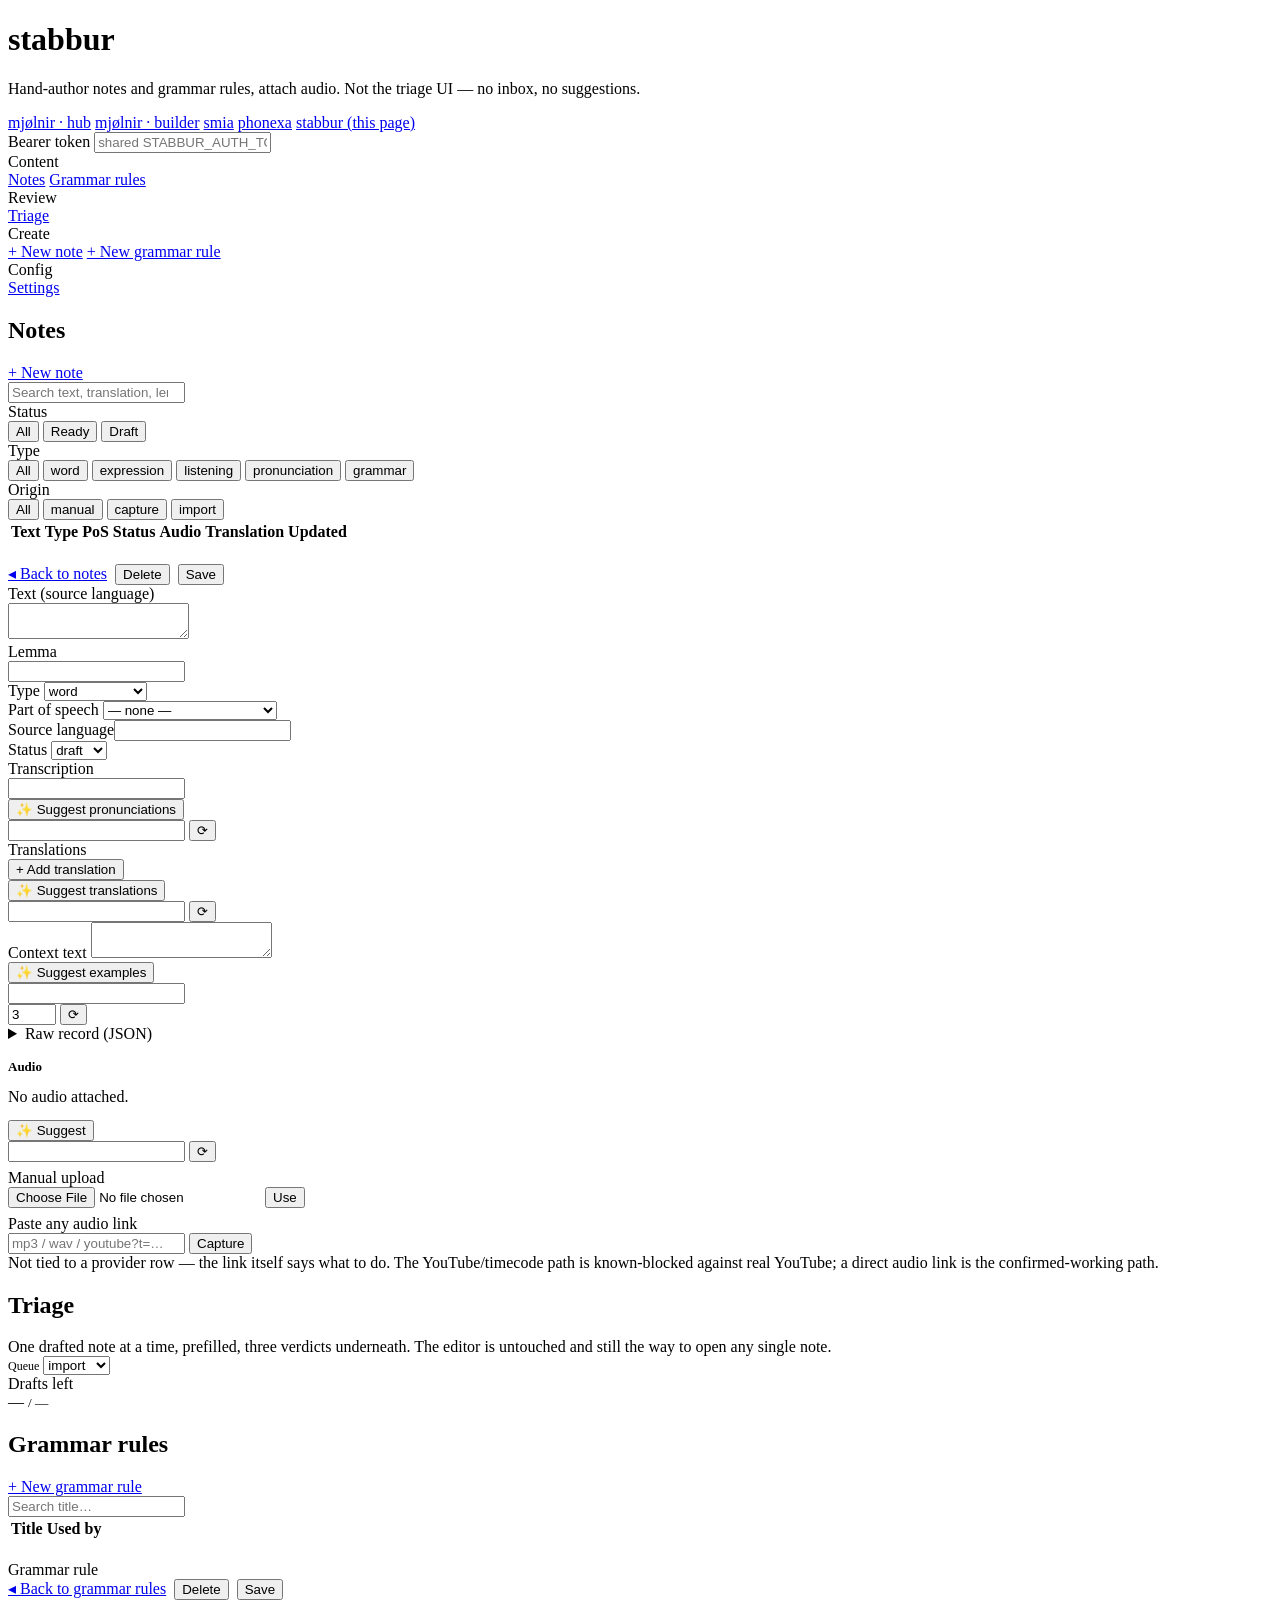
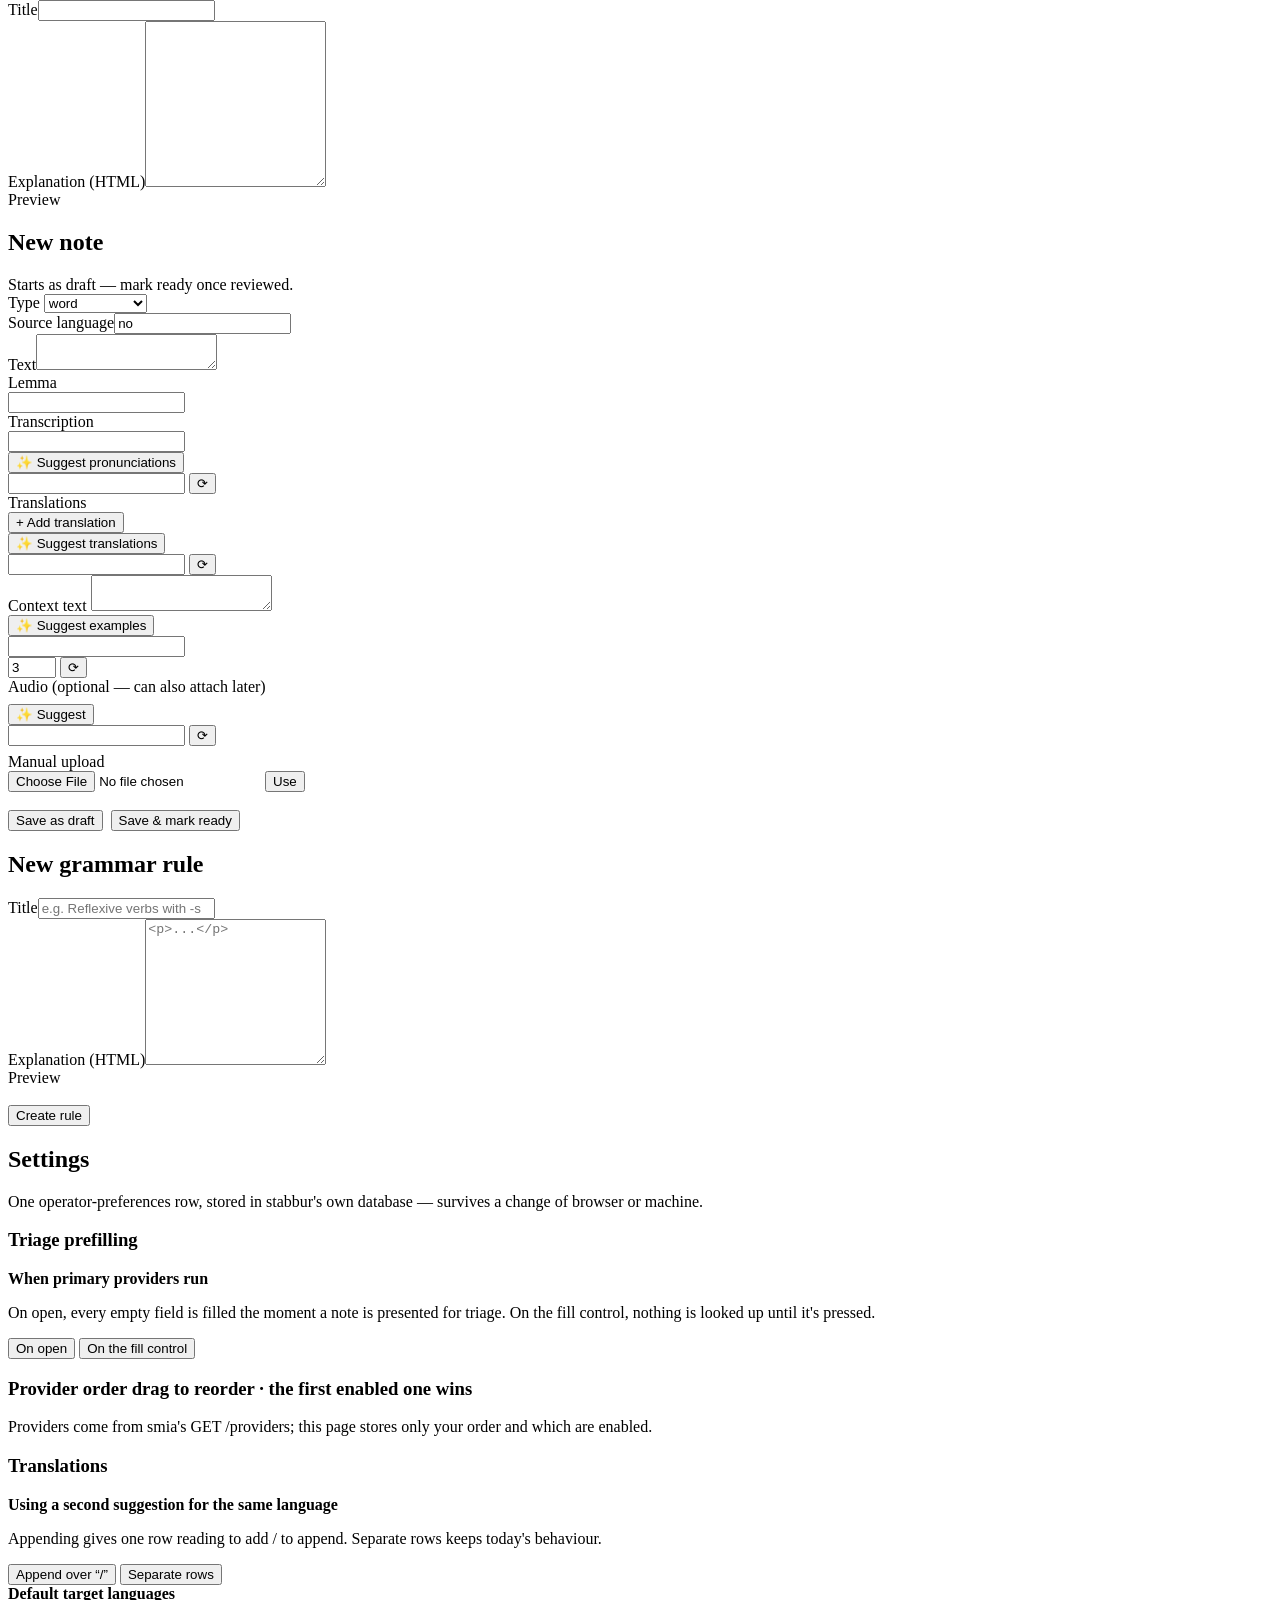
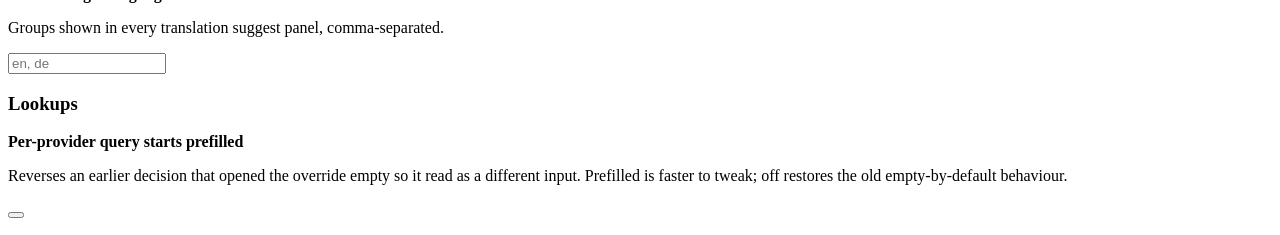
==== ui/index.html @ f7d96ce0 "Triage belt: prefill animations, undo, PoS-driven inflections, example query - Flash a brief highlig" ====
<!DOCTYPE html>
<html lang="en">
<head>
  <meta charset="UTF-8">
  <meta name="viewport" content="width=device-width, initial-scale=1">
  <title>stabbur — notes</title>
  <link rel="stylesheet" href="__STABBUR_PREFIX__/ui/ui.css">
</head>
<body>

<header>
  <h1>stabbur</h1>
  <p class="muted">Hand-author notes and grammar rules, attach audio. Not the triage UI — no inbox, no suggestions.</p>
  <nav>
    <!-- D46: shared header/nav, one domain by path. mjolnir/builder are
         real and live; smia/phonexa aren't proxied through this stack yet
         (02-services.md) — left as placeholders until they are. -->
    <a href="/mjolnir/ui">mjølnir · hub</a>
    <a href="/builder/ui">mjølnir · builder</a>
    <a href="/smia/">smia</a>
    <a href="/phonexa/">phonexa</a>
    <a href="__STABBUR_PREFIX__/ui">stabbur (this page)</a>
  </nav>
  <div class="tokenRow">
    <label for="tokenInput">Bearer token</label>
    <input id="tokenInput" type="password" placeholder="shared STABBUR_AUTH_TOKEN" autocomplete="off">
  </div>
</header>

<div class="shell">
  <div class="rail">
    <div class="rail-group-label">Content</div>
    <a href="#/notes" data-route="notes">Notes</a>
    <a href="#/grammar" data-route="grammar">Grammar rules</a>
    <div class="rail-group-label">Review</div>
    <a href="#/triage" data-route="triage">Triage <span class="badge" id="triageRailBadge" style="display:none"></span></a>
    <div class="rail-group-label">Create</div>
    <a href="#/new-note" data-route="new-note">+ New note</a>
    <a href="#/new-grammar" data-route="new-grammar">+ New grammar rule</a>
    <div class="rail-group-label">Config</div>
    <a href="#/settings" data-route="settings">Settings</a>
  </div>

  <div class="content">

    <!-- NOTES LIST -->
    <section class="page" id="page-notes">
      <div class="page-head">
        <div>
          <h2>Notes</h2>
          <div class="page-sub" id="notesSummary"></div>
        </div>
        <a href="#/new-note" class="btn btn-primary">+ New note</a>
      </div>
      <div class="toolbar">
        <input class="search-input" type="search" id="notesSearch" placeholder="Search text, translation, lemma…">
      </div>
      <div class="chip-row">
        <span class="chip-row-label">Status</span>
        <div class="chip-group" id="notesStatusChips" data-filter="status">
          <button type="button" class="chip active" data-value="">All</button>
          <button type="button" class="chip" data-value="ready">Ready</button>
          <button type="button" class="chip" data-value="draft">Draft</button>
        </div>
      </div>
      <div class="chip-row">
        <span class="chip-row-label">Type</span>
        <div class="chip-group" id="notesTypeChips" data-filter="type">
          <button type="button" class="chip active" data-value="">All</button>
          <button type="button" class="chip" data-value="word">word</button>
          <button type="button" class="chip" data-value="expression">expression</button>
          <button type="button" class="chip" data-value="listening">listening</button>
          <button type="button" class="chip" data-value="pronunciation">pronunciation</button>
          <button type="button" class="chip" data-value="grammar">grammar</button>
        </div>
      </div>
      <div class="chip-row">
        <span class="chip-row-label">Origin</span>
        <div class="chip-group" id="notesOriginChips" data-filter="origin">
          <button type="button" class="chip active" data-value="">All</button>
          <button type="button" class="chip" data-value="manual">manual</button>
          <button type="button" class="chip" data-value="capture">capture</button>
          <button type="button" class="chip" data-value="import">import</button>
        </div>
      </div>
      <div class="panel">
        <div class="table-wrap">
          <table>
            <thead>
              <tr>
                <th><span class="sort-th" data-sort="text">Text <span class="sort-caret"></span></span></th>
                <th>Type</th><th>PoS</th><th>Status</th><th>Audio</th><th>Translation</th>
                <th><span class="sort-th" data-sort="updated">Updated <span class="sort-caret"></span></span></th>
              </tr>
            </thead>
            <tbody id="notesTableBody"></tbody>
          </table>
        </div>
      </div>
    </section>

    <!-- NOTE DETAIL -->
    <section class="page" id="page-note-detail">
      <div class="page-head">
        <div>
          <h2 id="noteDetailTitle"></h2>
          <div class="page-sub" id="noteDetailSub"></div>
        </div>
        <div style="display:flex; gap:8px;">
          <a href="#/notes" class="btn btn-ghost">◂ Back to notes</a>
          <button id="noteDeleteBtn" class="btn-danger">Delete</button>
          <button id="noteSaveBtn" class="btn-primary">Save</button>
        </div>
      </div>

      <div class="detail-grid">
        <div>
          <div class="panel panel-pad">
            <form id="noteEditForm">
              <div class="field-row">
                <div class="field">
                  <div class="field-label-row"><label for="e_text">Text (source language)</label>
                    <button type="button" class="btn-ghost btn-suggest" id="e_stt_toggle" data-suggest-toggle="e_stt_suggest" style="display:none">Propose from audio</button>
                  </div>
                  <textarea id="e_text" required></textarea>
                  <div class="suggest-panel" id="e_stt_suggest" data-kind="stt" data-prefix="e"></div>
                </div>
                <div class="field" id="e_lemma_field">
                  <div class="field-label-row"><label for="e_lemma">Lemma</label></div>
                  <input id="e_lemma" type="text">
                </div>
              </div>
              <div class="field-row">
                <div class="field"><label for="e_type">Type</label>
                  <select id="e_type">
                    <option value="word">word</option>
                    <option value="expression">expression</option>
                    <option value="listening">listening</option>
                    <option value="pronunciation">pronunciation</option>
                    <option value="grammar">grammar</option>
                  </select>
                </div>
                <div class="field" id="e_pos_field">
                  <label for="e_pos_select">Part of speech</label>
                  <select id="e_pos_select">
                    <option value="">— none —</option>
                    <option value="substantiv">substantiv</option>
                    <option value="adjektiv">adjektiv</option>
                    <option value="verb">verb</option>
                    <option value="adverb">adverb</option>
                    <option value="preposisjon">preposisjon</option>
                    <option value="konjunksjon">konjunksjon / subjunksjon</option>
                    <option value="__custom__">Custom…</option>
                  </select>
                  <input id="e_pos_custom" type="text" placeholder="custom part of speech" style="display:none; margin-top:6px;">
                </div>
              </div>
              <div class="field-row">
                <div class="field"><label for="e_source_lang">Source language</label><input id="e_source_lang" type="text"></div>
                <div class="field"><label for="e_status">Status</label>
                  <select id="e_status">
                    <option value="draft">draft</option>
                    <option value="ready">ready</option>
                  </select>
                </div>
              </div>
              <div class="field" id="e_transcription_field">
                <div class="field-label-row"><label for="e_transcription">Transcription</label></div>
                <input id="e_transcription" type="text">
                <div class="suggest-control">
                  <button type="button" class="suggest-toggle" data-suggest-toggle="e_ipa_suggest">✨ Suggest pronunciations<span class="count" id="e_ipa_suggest_count" style="display:none"></span></button>
                  <div class="suggest-control-divider"></div>
                  <input type="text" class="suggest-query" id="e_ipa_suggest_query" spellcheck="false">
                  <button type="button" class="suggest-rerun-btn" data-suggest-rerun="e_ipa_suggest" title="Re-run every provider">⟳</button>
                </div>
                <div class="suggest-panel" id="e_ipa_suggest" data-kind="ipa" data-prefix="e"></div>
              </div>
              <div class="field">
                <div class="field-label-row"><label>Translations</label></div>
                <div id="e_translations_list" class="translation-list"></div>
                <button type="button" class="btn-ghost" id="e_add_translation">+ Add translation</button>
                <div class="suggest-control">
                  <button type="button" class="suggest-toggle" data-suggest-toggle="e_translations_suggest">✨ Suggest translations<span class="count" id="e_translations_suggest_count" style="display:none"></span></button>
                  <div class="suggest-control-divider"></div>
                  <input type="text" class="suggest-query" id="e_translations_suggest_query" spellcheck="false">
                  <button type="button" class="suggest-rerun-btn" data-suggest-rerun="e_translations_suggest" title="Re-run every provider">⟳</button>
                </div>
                <div class="suggest-panel" id="e_translations_suggest" data-kind="translations" data-prefix="e"></div>
              </div>
              <div class="field" id="e_inflections_field" style="display:none">
                <div class="field-label-row"><label>Inflections</label></div>
                <div id="e_inflections_fields" class="inflection-fields"></div>
                <div class="suggest-control" style="margin-top:10px;">
                  <button type="button" class="suggest-toggle" data-suggest-toggle="e_inflections_suggest">✨ Look up paradigm<span class="count" id="e_inflections_suggest_count" style="display:none"></span></button>
                  <div class="suggest-control-divider"></div>
                  <input type="text" class="suggest-query" id="e_inflections_suggest_query" spellcheck="false">
                  <button type="button" class="suggest-rerun-btn" data-suggest-rerun="e_inflections_suggest" title="Re-run every provider">⟳</button>
                </div>
                <p class="inline-note">Different providers shape this differently — copy or fill whichever form matches, nothing auto-fills.</p>
                <div class="suggest-panel" id="e_inflections_suggest" data-kind="inflections" data-prefix="e"></div>
              </div>
              <div class="field">
                <label for="e_context_text">Context text</label>
                <textarea id="e_context_text"></textarea>
                <div class="suggest-control">
                  <button type="button" class="suggest-toggle" data-suggest-toggle="e_examples_suggest">✨ Suggest examples<span class="count" id="e_examples_suggest_count" style="display:none"></span></button>
                  <div class="suggest-control-divider"></div>
                  <input type="text" class="suggest-query" id="e_examples_suggest_query" spellcheck="false">
                  <div class="suggest-control-divider"></div>
                  <input type="number" class="examples-count-input" id="e_examples_count" min="1" max="10" value="3" title="Candidates per provider">
                  <button type="button" class="suggest-rerun-btn" data-suggest-rerun="e_examples_suggest" title="Re-run every provider">⟳</button>
                </div>
                <div class="suggest-panel" id="e_examples_suggest" data-kind="examples" data-prefix="e"></div>
              </div>
              <div class="field" id="e_grammar_rule_field" style="display:none">
                <label for="e_grammar_rule_id">Grammar rule</label>
                <select id="e_grammar_rule_id"><option value="">— none —</option></select>
              </div>
              <p id="e_no_audio_warning" class="warning" style="display:none">
                ⚠ No audio attached — marking this note ready now means it will be
                invisible to Mjølnir forever, with no error anywhere. Attach audio
                first, or confirm this is intentional before saving.
              </p>
            </form>
            <details class="json-toggle" id="noteJsonToggle">
              <summary>Raw record (JSON)</summary>
              <pre class="json" id="noteJsonView"></pre>
            </details>
            <p id="noteSaveResult" class="inline-note"></p>
          </div>
        </div>

        <div>
          <div class="panel panel-pad">
            <div class="field-label-row" style="margin-bottom:12px;">
              <h3 style="font-size:13px;">Audio</h3>
            </div>
            <div id="noteAudioNone" class="inline-note">No audio attached.</div>
            <div id="noteAudioPlayer" style="display:none">
              <div class="audio-player">
                <button class="play-btn" id="audioPlayBtn" type="button">▶</button>
                <div class="waveform" id="audioWaveform">
                  <canvas id="audioWaveformCanvas" width="200" height="32" style="width:100%; height:100%; display:block;"></canvas>
                  <div class="trim-shade" id="trimShadeLeft" style="left:0; width:0%;"></div>
                  <div class="trim-shade" id="trimShadeRight" style="right:0; width:0%;"></div>
                  <div class="trim-handle" id="trimHandleStart" style="left:0%;"></div>
                  <div class="trim-handle" id="trimHandleEnd" style="left:100%;"></div>
                </div>
                <span class="audio-time" id="audioTimeLabel"></span>
              </div>
              <audio id="audioElement" style="display:none" preload="metadata"></audio>
              <div style="display:flex; gap:8px; margin-top:10px;">
                <button class="btn-ghost" id="previewTrimBtn" type="button">▶ Preview trim</button>
              </div>
              <div class="inline-note" id="audioClipNote"></div>
            </div>
            <div class="suggest-control" style="margin-top:14px;">
              <button type="button" class="suggest-toggle" data-suggest-toggle="e_tts_suggest">✨ Suggest<span class="count" id="e_tts_suggest_count" style="display:none"></span></button>
              <div class="suggest-control-divider"></div>
              <input type="text" class="suggest-query" id="e_tts_suggest_query" spellcheck="false">
              <button type="button" class="suggest-rerun-btn" data-suggest-rerun="e_tts_suggest" title="Re-run every provider">⟳</button>
            </div>
            <div class="suggest-panel" id="e_tts_suggest" data-kind="tts" data-prefix="e"></div>
            <div class="provider-row" style="margin-top:7px;">
              <div class="provider-head"><span class="provider-name">Manual upload</span></div>
              <div class="candidate-row" style="border-top:none; padding-top:0;">
                <input id="e_audio_file" type="file" accept="audio/*" style="flex:1; min-width:0;">
                <button id="uploadAudioBtn" class="use-btn" type="button">Use</button>
              </div>
            </div>
            <div class="field" style="margin-top:7px;">
              <div class="field-label-row"><label for="e_link_url">Paste any audio link</label></div>
              <div class="linkbox">
                <input id="e_link_url" class="mono" type="text" placeholder="mp3 / wav / youtube?t=…">
                <button type="button" class="use-btn link-capture-btn" data-link-prefix="e">Capture</button>
              </div>
              <div class="inline-note" id="e_link_status"></div>
              <div class="inline-note">Not tied to a provider row — the link itself says what to do. The YouTube/timecode path is known-blocked against real YouTube; a direct audio link is the confirmed-working path.</div>
            </div>
          </div>
        </div>
      </div>
    </section>

    <!-- TRIAGE BELT -->
    <section class="page" id="page-triage">
      <div class="page-head">
        <div>
          <h2>Triage</h2>
          <div class="page-sub">One drafted note at a time, prefilled, three verdicts underneath. The editor is untouched and still the way to open any single note.</div>
        </div>
        <div class="toolbar" style="margin:0;">
          <label for="triageOriginSelect" style="font-size:12px; color:var(--text-dim);">Queue</label>
          <select id="triageOriginSelect">
            <option value="import">import</option>
            <option value="manual">manual</option>
            <option value="capture">capture</option>
          </select>
        </div>
      </div>

      <div class="belt">
        <div class="belt-counts">
          <div class="eyebrow">Drafts left</div>
          <div class="n" id="triageCount">— <small>/ —</small></div>
        </div>
        <div class="belt-track" id="triageBeltTrack" tabindex="0" aria-label="Queue position"></div>
        <div class="belt-right">
          <span class="pill pill-warn" id="triageDeferredPill" style="display:none"></span>
        </div>
      </div>

      <div id="triageEmpty" class="panel panel-pad" style="display:none">
        <p class="inline-note">Queue clear — no drafted notes remain for this origin.</p>
      </div>

      <div id="triageCardWrap" style="display:none; padding-bottom:70px;">
        <div class="panel panel-pad">
          <div class="field-label-row" style="margin-bottom:14px;">
            <div>
              <h3 id="triageHeadword" style="font-size:18px;"></h3>
              <div class="page-sub mono" id="triageMeta" style="margin-top:2px;"></div>
            </div>
            <span class="spacer"></span>
            <button type="button" class="btn-ghost" id="triagePrefillBtn">⟳ Prefill again <kbd>L</kbd></button>
          </div>

          <div class="detail-grid">
            <div>
              <form id="triageForm">
                <div class="field-row">
                  <div class="field">
                    <div class="field-label-row"><label for="t_text">Text (source language)</label></div>
                    <textarea id="t_text" required></textarea>
                  </div>
                  <div class="field" id="t_lemma_field">
                    <div class="field-label-row"><label for="t_lemma">Lemma</label><span class="spacer"></span><span class="src" id="t_lemma_src" style="display:none"></span></div>
                    <input id="t_lemma" type="text">
                  </div>
                </div>
                <div class="field-row">
                  <div class="field"><label for="t_type">Type</label>
                    <select id="t_type">
                      <option value="word">word</option>
                      <option value="expression">expression</option>
                      <option value="listening">listening</option>
                      <option value="pronunciation">pronunciation</option>
                      <option value="grammar">grammar</option>
                    </select>
                  </div>
                  <div class="field" id="t_pos_field">
                    <label for="t_pos_select">Part of speech</label>
                    <select id="t_pos_select">
                      <option value="">— none —</option>
                      <option value="substantiv">substantiv</option>
                      <option value="adjektiv">adjektiv</option>
                      <option value="verb">verb</option>
                      <option value="adverb">adverb</option>
                      <option value="preposisjon">preposisjon</option>
                      <option value="konjunksjon">konjunksjon / subjunksjon</option>
                      <option value="__custom__">Custom…</option>
                    </select>
                    <input id="t_pos_custom" type="text" placeholder="custom part of speech" style="display:none; margin-top:6px;">
                  </div>
                </div>
                <input id="t_source_lang" type="text" style="display:none">
                <div class="field" id="t_transcription_field">
                  <div class="field-label-row"><label for="t_transcription">Transcription</label><span class="spacer"></span><span class="src" id="t_transcription_src" style="display:none"></span></div>
                  <input id="t_transcription" type="text">
                  <div class="suggest-control">
                    <button type="button" class="suggest-toggle" data-suggest-toggle="t_ipa_suggest">✨ Suggest pronunciations<span class="count" id="t_ipa_suggest_count" style="display:none"></span></button>
                    <div class="suggest-control-divider"></div>
                    <input type="text" class="suggest-query" id="t_ipa_suggest_query" spellcheck="false">
                    <button type="button" class="suggest-rerun-btn" data-suggest-rerun="t_ipa_suggest" title="Re-run every provider">⟳</button>
                  </div>
                  <div class="suggest-panel" id="t_ipa_suggest" data-kind="ipa" data-prefix="t"></div>
                </div>
                <div class="field">
                  <div class="field-label-row"><label>Translations</label><span class="spacer"></span><span class="src" id="t_translations_src" style="display:none"></span></div>
                  <div id="t_translations_list" class="translation-list"></div>
                  <button type="button" class="btn-ghost" id="t_add_translation">+ Add translation</button>
                  <div class="suggest-control">
                    <button type="button" class="suggest-toggle" data-suggest-toggle="t_translations_suggest">✨ Suggest translations<span class="count" id="t_translations_suggest_count" style="display:none"></span></button>
                    <div class="suggest-control-divider"></div>
                    <input type="text" class="suggest-query" id="t_translations_suggest_query" spellcheck="false">
                    <button type="button" class="suggest-rerun-btn" data-suggest-rerun="t_translations_suggest" title="Re-run every provider">⟳</button>
                  </div>
                  <div class="suggest-panel" id="t_translations_suggest" data-kind="translations" data-prefix="t"></div>
                </div>
                <div class="field" id="t_inflections_field" style="display:none">
                  <div class="field-label-row"><label>Inflections</label><span class="spacer"></span><span class="src" id="t_inflections_src" style="display:none"></span></div>
                  <div id="t_inflections_fields" class="inflection-fields"></div>
                  <div class="suggest-control" style="margin-top:10px;">
                    <button type="button" class="suggest-toggle" data-suggest-toggle="t_inflections_suggest">✨ Look up paradigm<span class="count" id="t_inflections_suggest_count" style="display:none"></span></button>
                    <div class="suggest-control-divider"></div>
                    <input type="text" class="suggest-query" id="t_inflections_suggest_query" spellcheck="false">
                    <button type="button" class="suggest-rerun-btn" data-suggest-rerun="t_inflections_suggest" title="Re-run every provider">⟳</button>
                  </div>
                  <div class="suggest-panel" id="t_inflections_suggest" data-kind="inflections" data-prefix="t"></div>
                </div>
                <div class="field">
                  <div class="field-label-row"><label for="t_context_text">Context text</label><span class="spacer"></span><span class="src" id="t_context_text_src" style="display:none"></span></div>
                  <textarea id="t_context_text"></textarea>
                  <div class="suggest-control">
                    <button type="button" class="suggest-toggle" data-suggest-toggle="t_examples_suggest">✨ Suggest examples<span class="count" id="t_examples_suggest_count" style="display:none"></span></button>
                    <div class="suggest-control-divider"></div>
                    <input type="text" class="suggest-query" id="t_examples_suggest_query" spellcheck="false">
                    <div class="suggest-control-divider"></div>
                    <input type="number" class="examples-count-input" id="t_examples_count" min="1" max="10" value="3" title="Candidates per provider">
                    <button type="button" class="suggest-rerun-btn" data-suggest-rerun="t_examples_suggest" title="Re-run every provider">⟳</button>
                  </div>
                  <div class="suggest-panel" id="t_examples_suggest" data-kind="examples" data-prefix="t"></div>
                </div>
                <div class="field" id="t_grammar_rule_field" style="display:none">
                  <label for="t_grammar_rule_id">Grammar rule</label>
                  <select id="t_grammar_rule_id"><option value="">— none —</option></select>
                </div>
              </form>
            </div>

            <div>
              <div class="field-label-row" style="margin-bottom:12px;"><h3 style="font-size:13px;">Audio</h3><span class="spacer"></span><span class="src" id="t_audio_src" style="display:none"></span></div>
              <div id="t_audio_none" class="inline-note">No audio attached.</div>
              <div id="t_audio_player" style="display:none">
                <audio id="t_audioElement" controls style="width:100%;" preload="metadata"></audio>
                <div class="inline-note" id="t_audio_sel_note"></div>
              </div>
              <div class="suggest-control" style="margin-top:14px;">
                <button type="button" class="suggest-toggle" data-suggest-toggle="t_tts_suggest">✨ Suggest<span class="count" id="t_tts_suggest_count" style="display:none"></span></button>
                <div class="suggest-control-divider"></div>
                <input type="text" class="suggest-query" id="t_tts_suggest_query" spellcheck="false">
                <button type="button" class="suggest-rerun-btn" data-suggest-rerun="t_tts_suggest" title="Re-run every provider">⟳</button>
              </div>
              <div class="suggest-panel" id="t_tts_suggest" data-kind="tts" data-prefix="t"></div>
              <div class="provider-row" style="margin-top:7px;">
                <div class="provider-head"><span class="provider-name">Manual upload</span></div>
                <div class="candidate-row" style="border-top:none; padding-top:0;">
                  <input id="t_audio_file" type="file" accept="audio/*" style="flex:1; min-width:0;">
                  <button id="t_upload_audio_btn" class="use-btn" type="button">Use</button>
                </div>
              </div>
              <div class="field" style="margin-top:7px;">
                <div class="field-label-row"><label for="t_link_url">Paste any audio link</label></div>
                <div class="linkbox">
                  <input id="t_link_url" class="mono" type="text" placeholder="mp3 / wav / youtube?t=…">
                  <button type="button" class="use-btn link-capture-btn" data-link-prefix="t">Capture</button>
                </div>
                <div class="inline-note" id="t_link_status"></div>
                <div class="inline-note">Recognised: direct audio files (confirmed working) and youtube URLs carrying <span class="mono">?t=</span> (known-blocked against real YouTube — still attempted, and the real failure is reported).</div>
              </div>
            </div>
          </div>
        </div>
      </div>

      <div class="verdict-bar" id="triageVerdictBar" style="display:none">
        <div class="verdict-bar-inner">
          <button type="button" class="btn-danger" id="triageDeleteBtn">Delete <kbd>X</kbd></button>
          <button type="button" class="btn-ghost" id="triageSendBackBtn">Send to back <kbd>T</kbd></button>
          <button type="button" class="btn-ghost" id="triageSkipBtn">Skip <kbd>E</kbd></button>
          <button type="button" class="btn-ghost" id="triagePreviousBtn" title="Undo the last verdict and go back one note">← Previous <kbd>V</kbd></button>
          <button type="button" class="btn-ghost" id="triagePrefillBtnBottom">⟳ Prefill <kbd>L</kbd></button>
          <span class="inline-note" style="margin:0 0 0 6px;">edits are kept on send-to-back</span>
          <span class="spacer"></span>
          <button type="button" class="btn-primary" id="triageAcceptBtn">Mark ready &amp; next <kbd>R</kbd></button>
        </div>
      </div>
    </section>

    <!-- GRAMMAR LIST -->
    <section class="page" id="page-grammar">
      <div class="page-head">
        <div>
          <h2>Grammar rules</h2>
          <div class="page-sub" id="grammarSummary"></div>
        </div>
        <a href="#/new-grammar" class="btn btn-primary">+ New grammar rule</a>
      </div>
      <div class="toolbar">
        <input class="search-input" type="search" id="grammarSearch" placeholder="Search title…">
      </div>
      <div class="panel">
        <div class="table-wrap">
          <table>
            <thead><tr>
              <th><span class="sort-th" data-sort="title">Title <span class="sort-caret"></span></span></th>
              <th><span class="sort-th" data-sort="usage">Used by <span class="sort-caret"></span></span></th>
            </tr></thead>
            <tbody id="grammarTableBody"></tbody>
          </table>
        </div>
      </div>
    </section>

    <!-- GRAMMAR DETAIL -->
    <section class="page" id="page-grammar-detail">
      <div class="page-head">
        <div>
          <h2 id="grammarDetailTitle"></h2>
          <div class="page-sub">Grammar rule</div>
        </div>
        <div style="display:flex; gap:8px;">
          <a href="#/grammar" class="btn btn-ghost">◂ Back to grammar rules</a>
          <button id="grammarDeleteBtn" class="btn-danger">Delete</button>
          <button id="grammarSaveBtn" class="btn-primary">Save</button>
        </div>
      </div>
      <div class="detail-grid">
        <div class="panel panel-pad">
          <div class="field"><label for="gr_title">Title</label><input id="gr_title" type="text"></div>
          <div class="field"><label for="gr_html">Explanation (HTML)</label><textarea id="gr_html" style="min-height:160px;"></textarea></div>
          <div class="field">
            <label>Preview</label>
            <div id="gr_html_preview" class="html-preview"></div>
          </div>
          <p id="grammarSaveResult" class="inline-note"></p>
        </div>
        <div class="panel panel-pad">
          <h3 id="grammarUsageHeading" style="font-size:13px; margin-bottom:10px;"></h3>
          <div class="usage-list" id="grammarUsageList"></div>
          <p id="grammarDeleteBlocked" class="inline-note"></p>
        </div>
      </div>
    </section>

    <!-- NEW NOTE -->
    <section class="page" id="page-new-note">
      <div class="page-head"><div><h2>New note</h2><div class="page-sub">Starts as draft — mark ready once reviewed.</div></div></div>
      <div class="panel panel-pad" style="max-width:640px;">
        <form id="createForm">
          <div class="field"><label for="c_type">Type</label>
            <select id="c_type">
              <option value="word">word</option>
              <option value="expression">expression</option>
              <option value="listening">listening</option>
              <option value="pronunciation">pronunciation</option>
              <option value="grammar">grammar</option>
            </select>
          </div>
          <div class="field" id="c_pos_field" style="display:none">
            <label for="c_pos">Part of speech</label>
            <select id="c_pos">
              <option value="">— none —</option>
              <option value="substantiv">substantiv</option>
              <option value="adjektiv">adjektiv</option>
              <option value="verb">verb</option>
              <option value="adverb">adverb</option>
              <option value="preposisjon">preposisjon</option>
              <option value="konjunksjon">konjunksjon / subjunksjon</option>
              <option value="__custom__">Custom…</option>
            </select>
            <input id="c_pos_custom" type="text" placeholder="custom part of speech" style="display:none; margin-top:6px;">
            <div class="inline-note">Picking a PoS fills in the right inflection fields below — nothing to remember by hand.</div>
          </div>
          <div class="field"><label for="c_source_lang">Source language</label><input id="c_source_lang" type="text" value="no"></div>
          <div class="field"><label for="c_text">Text</label><textarea id="c_text" required></textarea></div>
          <div class="field" id="c_lemma_field">
            <div class="field-label-row"><label for="c_lemma">Lemma</label></div>
            <input id="c_lemma" type="text">
          </div>
          <div class="field" id="c_transcription_field">
            <div class="field-label-row"><label for="c_transcription">Transcription</label></div>
            <input id="c_transcription" type="text">
            <div class="suggest-control">
              <button type="button" class="suggest-toggle" data-suggest-toggle="c_ipa_suggest">✨ Suggest pronunciations<span class="count" id="c_ipa_suggest_count" style="display:none"></span></button>
              <div class="suggest-control-divider"></div>
              <input type="text" class="suggest-query" id="c_ipa_suggest_query" spellcheck="false">
              <button type="button" class="suggest-rerun-btn" data-suggest-rerun="c_ipa_suggest" title="Re-run every provider">⟳</button>
            </div>
            <div class="suggest-panel" id="c_ipa_suggest" data-kind="ipa" data-prefix="c"></div>
          </div>
          <div class="field">
            <div class="field-label-row"><label>Translations</label></div>
            <div id="c_translations_list" class="translation-list"></div>
            <button type="button" class="btn-ghost" id="c_add_translation">+ Add translation</button>
            <div class="suggest-control">
              <button type="button" class="suggest-toggle" data-suggest-toggle="c_translations_suggest">✨ Suggest translations<span class="count" id="c_translations_suggest_count" style="display:none"></span></button>
              <div class="suggest-control-divider"></div>
              <input type="text" class="suggest-query" id="c_translations_suggest_query" spellcheck="false">
              <button type="button" class="suggest-rerun-btn" data-suggest-rerun="c_translations_suggest" title="Re-run every provider">⟳</button>
            </div>
            <div class="suggest-panel" id="c_translations_suggest" data-kind="translations" data-prefix="c"></div>
          </div>
          <div class="field" id="c_inflections_field" style="display:none">
            <div class="field-label-row"><label>Inflections</label></div>
            <div id="c_inflections_fields" class="inflection-fields"></div>
            <div class="suggest-control" style="margin-top:10px;">
              <button type="button" class="suggest-toggle" data-suggest-toggle="c_inflections_suggest">✨ Look up paradigm<span class="count" id="c_inflections_suggest_count" style="display:none"></span></button>
              <div class="suggest-control-divider"></div>
              <input type="text" class="suggest-query" id="c_inflections_suggest_query" spellcheck="false">
              <button type="button" class="suggest-rerun-btn" data-suggest-rerun="c_inflections_suggest" title="Re-run every provider">⟳</button>
            </div>
            <p class="inline-note">Different providers shape this differently — copy or fill whichever form matches, nothing auto-fills.</p>
            <div class="suggest-panel" id="c_inflections_suggest" data-kind="inflections" data-prefix="c"></div>
          </div>
          <div class="field">
            <label for="c_context_text">Context text</label>
            <textarea id="c_context_text"></textarea>
            <div class="suggest-control">
              <button type="button" class="suggest-toggle" data-suggest-toggle="c_examples_suggest">✨ Suggest examples<span class="count" id="c_examples_suggest_count" style="display:none"></span></button>
              <div class="suggest-control-divider"></div>
              <input type="text" class="suggest-query" id="c_examples_suggest_query" spellcheck="false">
              <div class="suggest-control-divider"></div>
              <input type="number" class="examples-count-input" id="c_examples_count" min="1" max="10" value="3" title="Candidates per provider">
              <button type="button" class="suggest-rerun-btn" data-suggest-rerun="c_examples_suggest" title="Re-run every provider">⟳</button>
            </div>
            <div class="suggest-panel" id="c_examples_suggest" data-kind="examples" data-prefix="c"></div>
          </div>
          <div class="field" id="c_grammar_rule_field" style="display:none">
            <label for="c_grammar_rule_id">Grammar rule (required for type=grammar)</label>
            <select id="c_grammar_rule_id"><option value="">— none —</option></select>
          </div>
          <div class="field">
            <div class="field-label-row"><label>Audio (optional — can also attach later)</label></div>
            <div id="c_audio_suggest_chosen" class="inline-note" style="display:none"></div>
            <div class="suggest-control" style="margin-top:8px;">
              <button type="button" class="suggest-toggle" data-suggest-toggle="c_tts_suggest">✨ Suggest<span class="count" id="c_tts_suggest_count" style="display:none"></span></button>
              <div class="suggest-control-divider"></div>
              <input type="text" class="suggest-query" id="c_tts_suggest_query" spellcheck="false">
              <button type="button" class="suggest-rerun-btn" data-suggest-rerun="c_tts_suggest" title="Re-run every provider">⟳</button>
            </div>
            <div class="suggest-panel" id="c_tts_suggest" data-kind="tts" data-prefix="c"></div>
            <div class="provider-row" style="margin-top:7px;">
              <div class="provider-head"><span class="provider-name">Manual upload</span></div>
              <div class="candidate-row" style="border-top:none; padding-top:0;">
                <input id="c_audio_file" type="file" accept="audio/*" style="flex:1; min-width:0;">
                <button id="c_upload_audio_btn" class="use-btn" type="button">Use</button>
              </div>
            </div>
          </div>
          <div style="display:flex; gap:8px; margin-top:18px;">
            <button type="submit" class="btn-ghost" id="createDraftBtn">Save as draft</button>
            <button type="button" class="btn-primary" id="createReadyBtn">Save &amp; mark ready</button>
          </div>
        </form>
        <pre id="createResult" class="inline-note"></pre>
      </div>
    </section>

    <!-- NEW GRAMMAR -->
    <section class="page" id="page-new-grammar">
      <div class="page-head"><div><h2>New grammar rule</h2></div></div>
      <div class="panel panel-pad" style="max-width:640px;">
        <form id="ruleForm">
          <div class="field"><label for="r_title">Title</label><input id="r_title" type="text" placeholder="e.g. Reflexive verbs with -s" required></div>
          <div class="field"><label for="r_html">Explanation (HTML)</label><textarea id="r_html" style="min-height:140px;" placeholder="<p>...</p>" required></textarea></div>
          <div class="field">
            <label>Preview</label>
            <div id="r_html_preview" class="html-preview"></div>
          </div>
          <div style="display:flex; gap:8px; margin-top:18px;"><button type="submit" class="btn-primary">Create rule</button></div>
        </form>
        <pre id="ruleResult" class="inline-note"></pre>
      </div>
    </section>

    <!-- SETTINGS -->
    <section class="page" id="page-settings">
      <div class="page-head">
        <div>
          <h2>Settings</h2>
          <div class="page-sub">One operator-preferences row, stored in stabbur's own database — survives a change of browser or machine.</div>
        </div>
      </div>

      <div class="set">
        <div class="sgroup">
          <h3>Triage prefilling</h3>
          <div class="sitem">
            <div class="txt">
              <b>When primary providers run</b>
              <p>On open, every empty field is filled the moment a note is presented for triage. On the fill control, nothing is looked up until it's pressed.</p>
            </div>
            <div class="ctl seg" id="settingsPrefillTimingSeg">
              <button type="button" data-value="on_open">On open</button>
              <button type="button" data-value="on_demand">On the fill control</button>
            </div>
          </div>
        </div>

        <div class="sgroup">
          <h3>Provider order <span>drag to reorder · the first enabled one wins</span></h3>
          <div id="settingsProvidersBody"></div>
          <div class="dbnote">Providers come from smia's <span class="mono">GET /providers</span>; this page stores only your order and which are enabled.</div>
        </div>

        <div class="sgroup">
          <h3>Translations</h3>
          <div class="sitem">
            <div class="txt">
              <b>Using a second suggestion for the same language</b>
              <p>Appending gives one row reading <span class="mono">to add / to append</span>. Separate rows keeps today's behaviour.</p>
            </div>
            <div class="ctl seg" id="settingsMergeModeSeg">
              <button type="button" data-value="append">Append over “/”</button>
              <button type="button" data-value="separate">Separate rows</button>
            </div>
          </div>
          <div class="sitem">
            <div class="txt"><b>Default target languages</b><p>Groups shown in every translation suggest panel, comma-separated.</p></div>
            <div class="ctl"><input class="mono" type="text" id="settingsDefaultLangsInput" placeholder="en, de" style="width:150px"></div>
          </div>
        </div>

        <div class="sgroup">
          <h3>Lookups</h3>
          <div class="sitem">
            <div class="txt">
              <b>Per-provider query starts prefilled</b>
              <p>Reverses an earlier decision that opened the override empty so it read as a different input. Prefilled is faster to tweak; off restores the old empty-by-default behaviour.</p>
            </div>
            <div class="ctl">
              <button type="button" class="switch" id="settingsOverridePrefillSwitch" aria-pressed="true" aria-label="Prefill per-provider query"></button>
            </div>
          </div>
        </div>

        <p id="settingsSaveResult" class="inline-note"></p>
      </div>
    </section>

  </div>
</div>

<script>window.STABBUR_PREFIX = "__STABBUR_PREFIX__";</script>
<script src="__STABBUR_PREFIX__/ui/ui.js"></script>
</body>
</html>
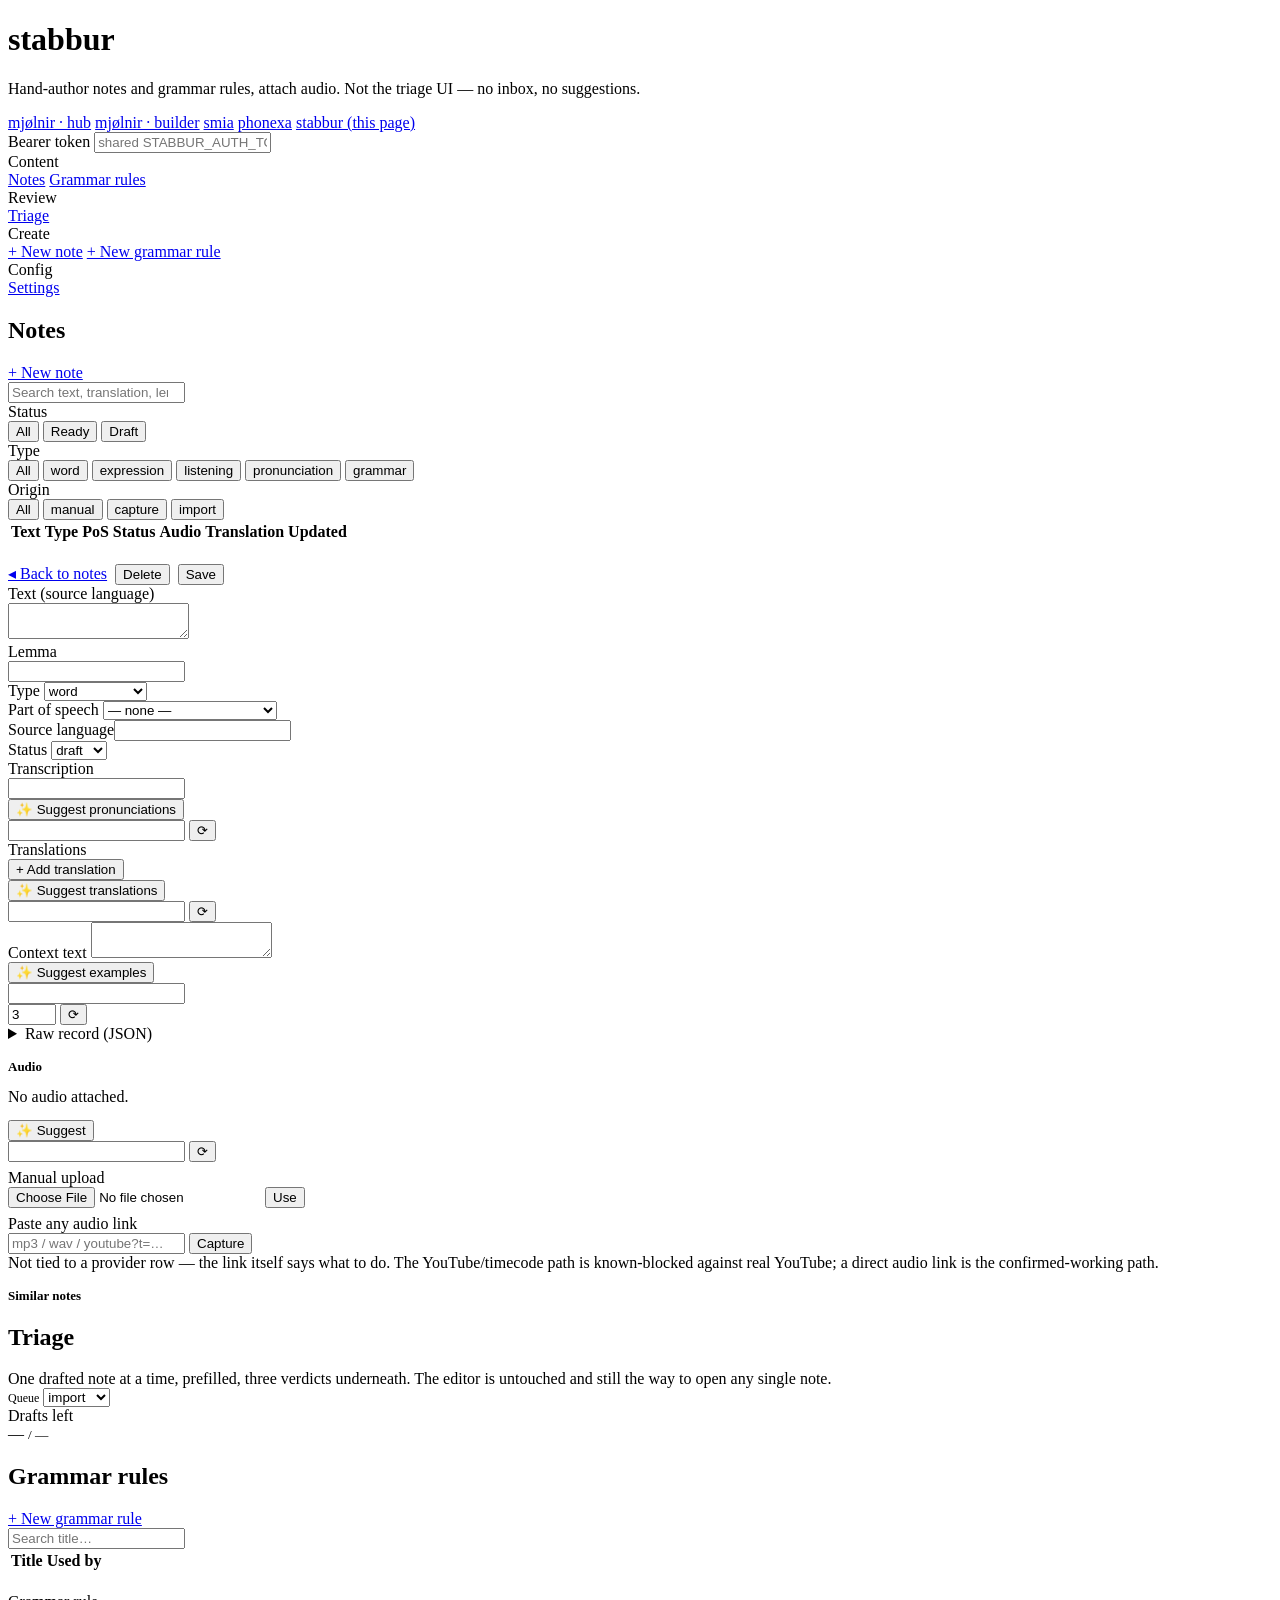
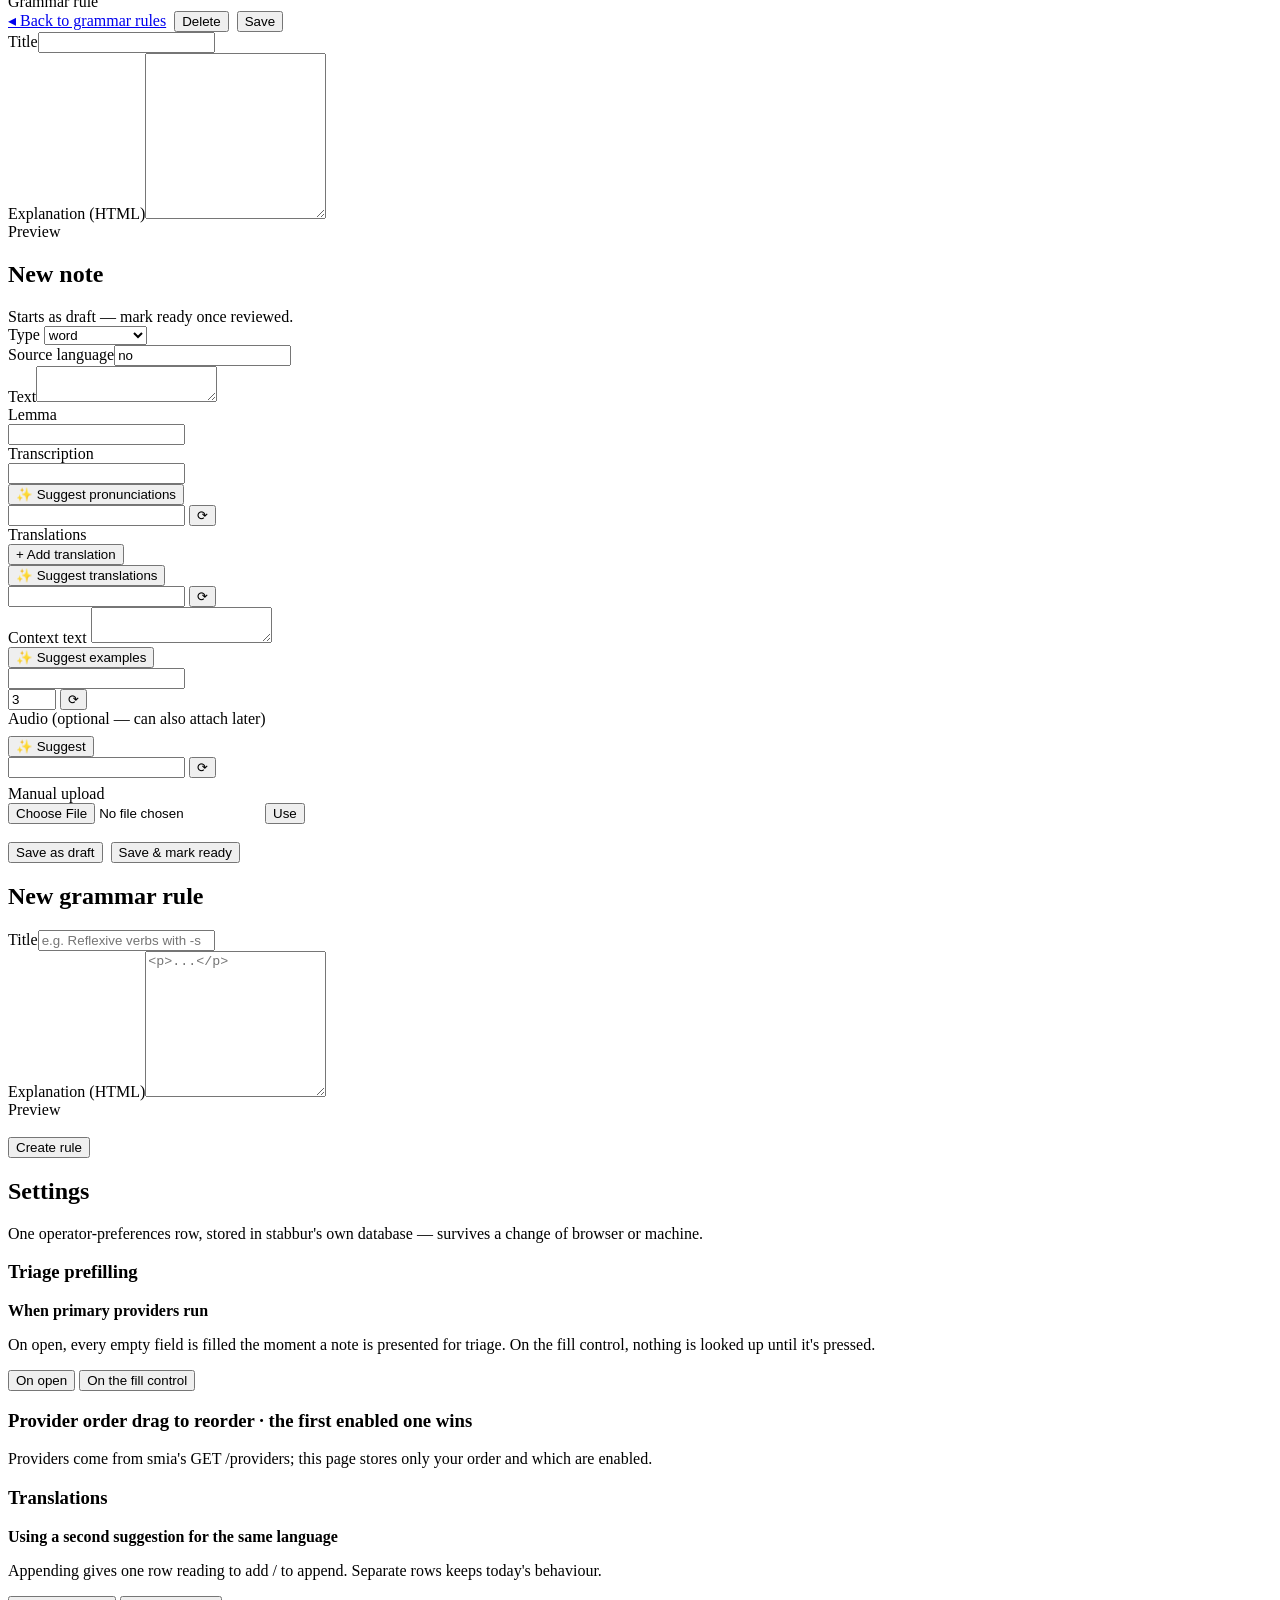
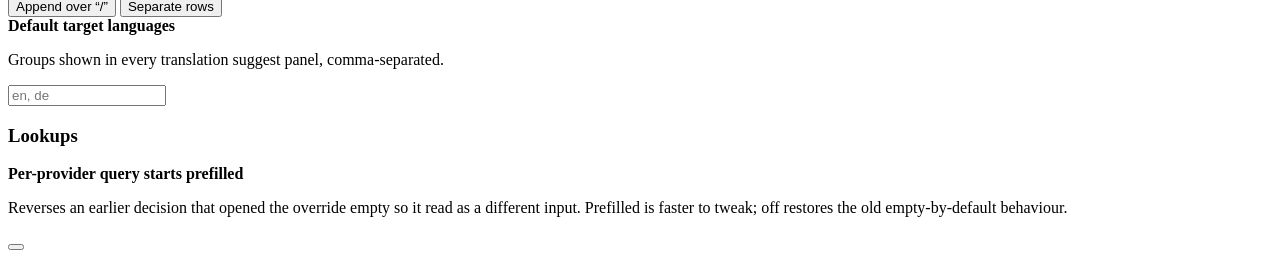
==== commit 1cf93b6a: "Implement similar-notes-merge: related-notes signals, merge API, and UI Adds pg_trgm-backed spelling" ====
--- a/ui/index.html
+++ b/ui/index.html
@@ -278,6 +278,13 @@
               <div class="inline-note">Not tied to a provider row — the link itself says what to do. The YouTube/timecode path is known-blocked against real YouTube; a direct audio link is the confirmed-working path.</div>
             </div>
           </div>
+
+          <div class="panel panel-pad" style="margin-top:16px;">
+            <div class="field-label-row" style="margin-bottom:12px;">
+              <h3 style="font-size:13px;">Similar notes</h3>
+            </div>
+            <div id="e_similar_wrap"></div>
+          </div>
         </div>
       </div>
     </section>
@@ -448,6 +455,9 @@
                 <div class="inline-note" id="t_link_status"></div>
                 <div class="inline-note">Recognised: direct audio files (confirmed working) and youtube URLs carrying <span class="mono">?t=</span> (known-blocked against real YouTube — still attempted, and the real failure is reported).</div>
               </div>
+
+              <div class="field-label-row" style="margin:16px 0 12px;"><h3 style="font-size:13px;">Similar notes</h3></div>
+              <div id="t_similar_wrap"></div>
             </div>
           </div>
         </div>
@@ -455,10 +465,10 @@
 
       <div class="verdict-bar" id="triageVerdictBar" style="display:none">
         <div class="verdict-bar-inner">
-          <button type="button" class="btn-danger" id="triageDeleteBtn">Delete <kbd>X</kbd></button>
-          <button type="button" class="btn-ghost" id="triageSendBackBtn">Send to back <kbd>T</kbd></button>
-          <button type="button" class="btn-ghost" id="triageSkipBtn">Skip <kbd>E</kbd></button>
-          <button type="button" class="btn-ghost" id="triagePreviousBtn" title="Undo the last verdict and go back one note">← Previous <kbd>V</kbd></button>
+          <button type="button" class="btn-danger" id="triageDeleteBtn">Delete <kbd>D</kbd></button>
+          <button type="button" class="btn-ghost" id="triageSendBackBtn">Send to back <kbd>E</kbd></button>
+          <button type="button" class="btn-ghost" id="triageSkipBtn">Skip <kbd>S</kbd></button>
+          <button type="button" class="btn-ghost" id="triagePreviousBtn" title="Undo the last verdict and go back one note">← Previous <kbd>T</kbd></button>
           <button type="button" class="btn-ghost" id="triagePrefillBtnBottom">⟳ Prefill <kbd>L</kbd></button>
           <span class="inline-note" style="margin:0 0 0 6px;">edits are kept on send-to-back</span>
           <span class="spacer"></span>
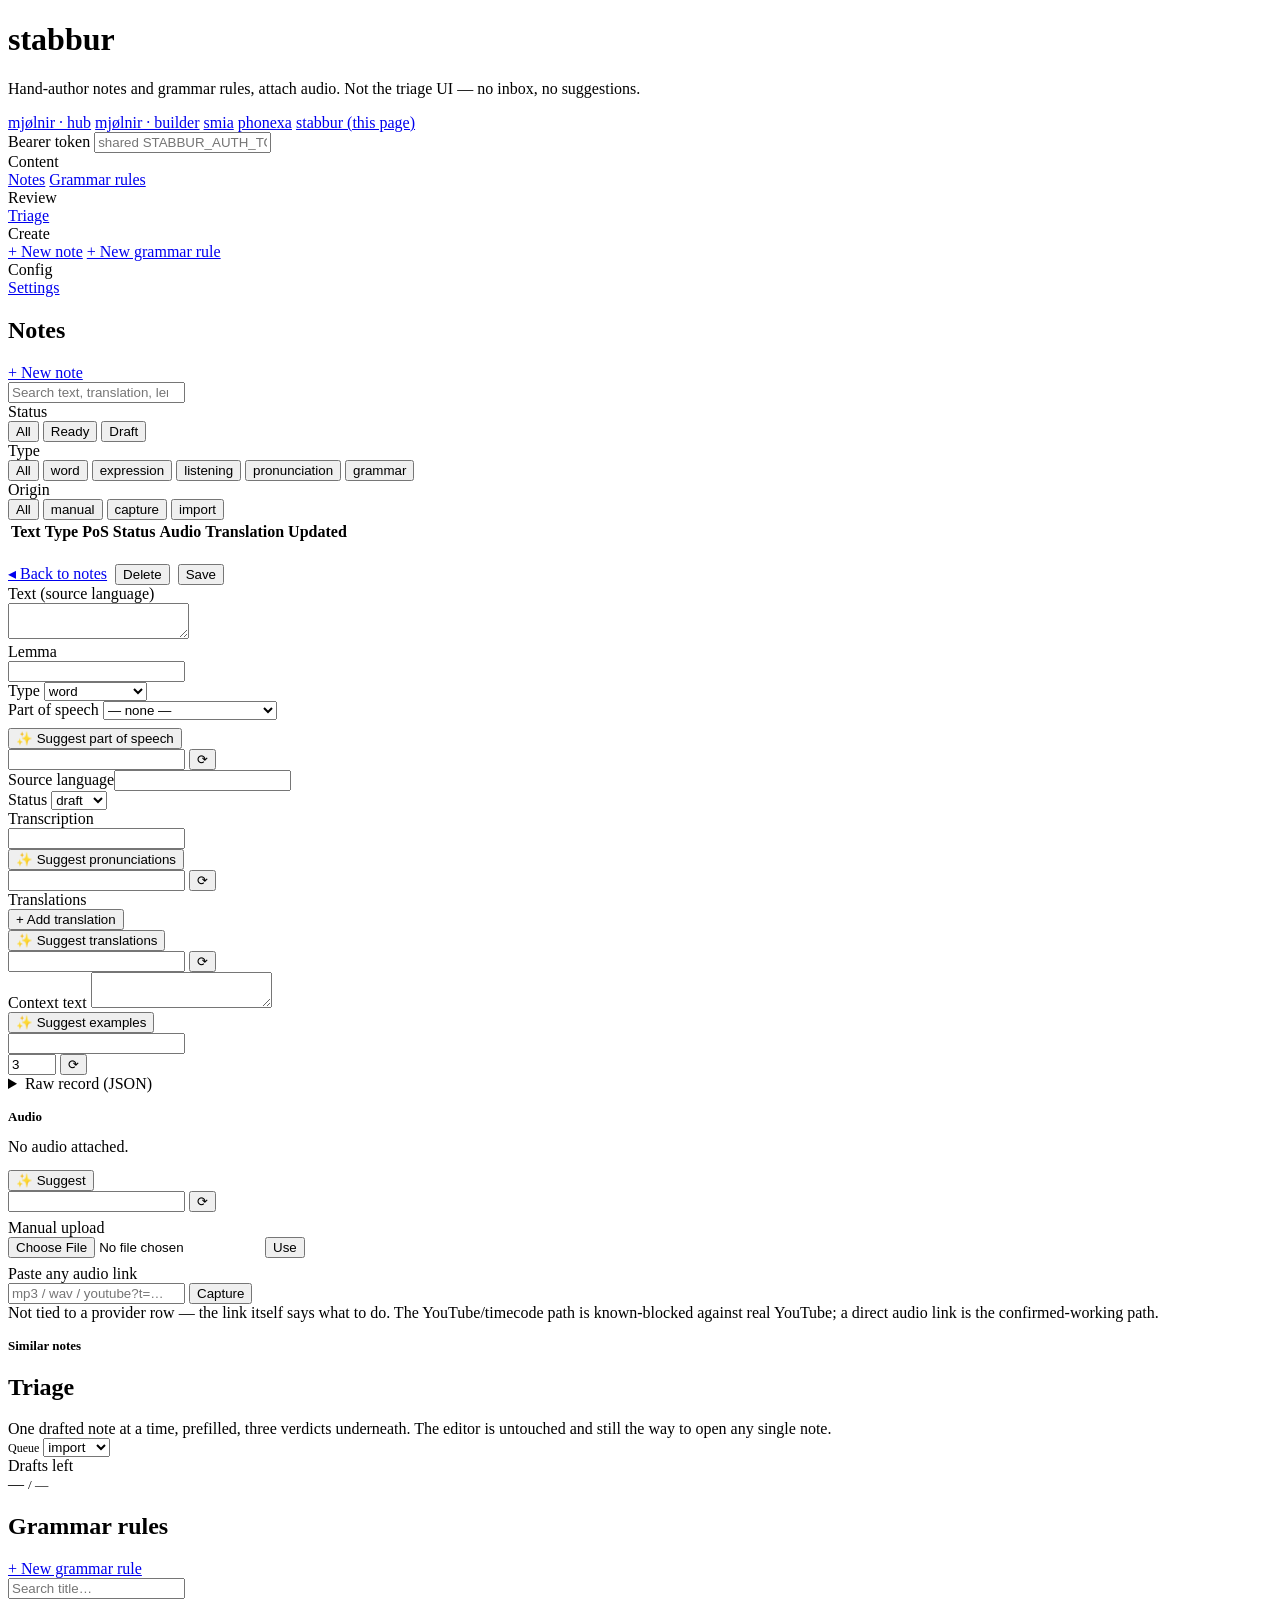
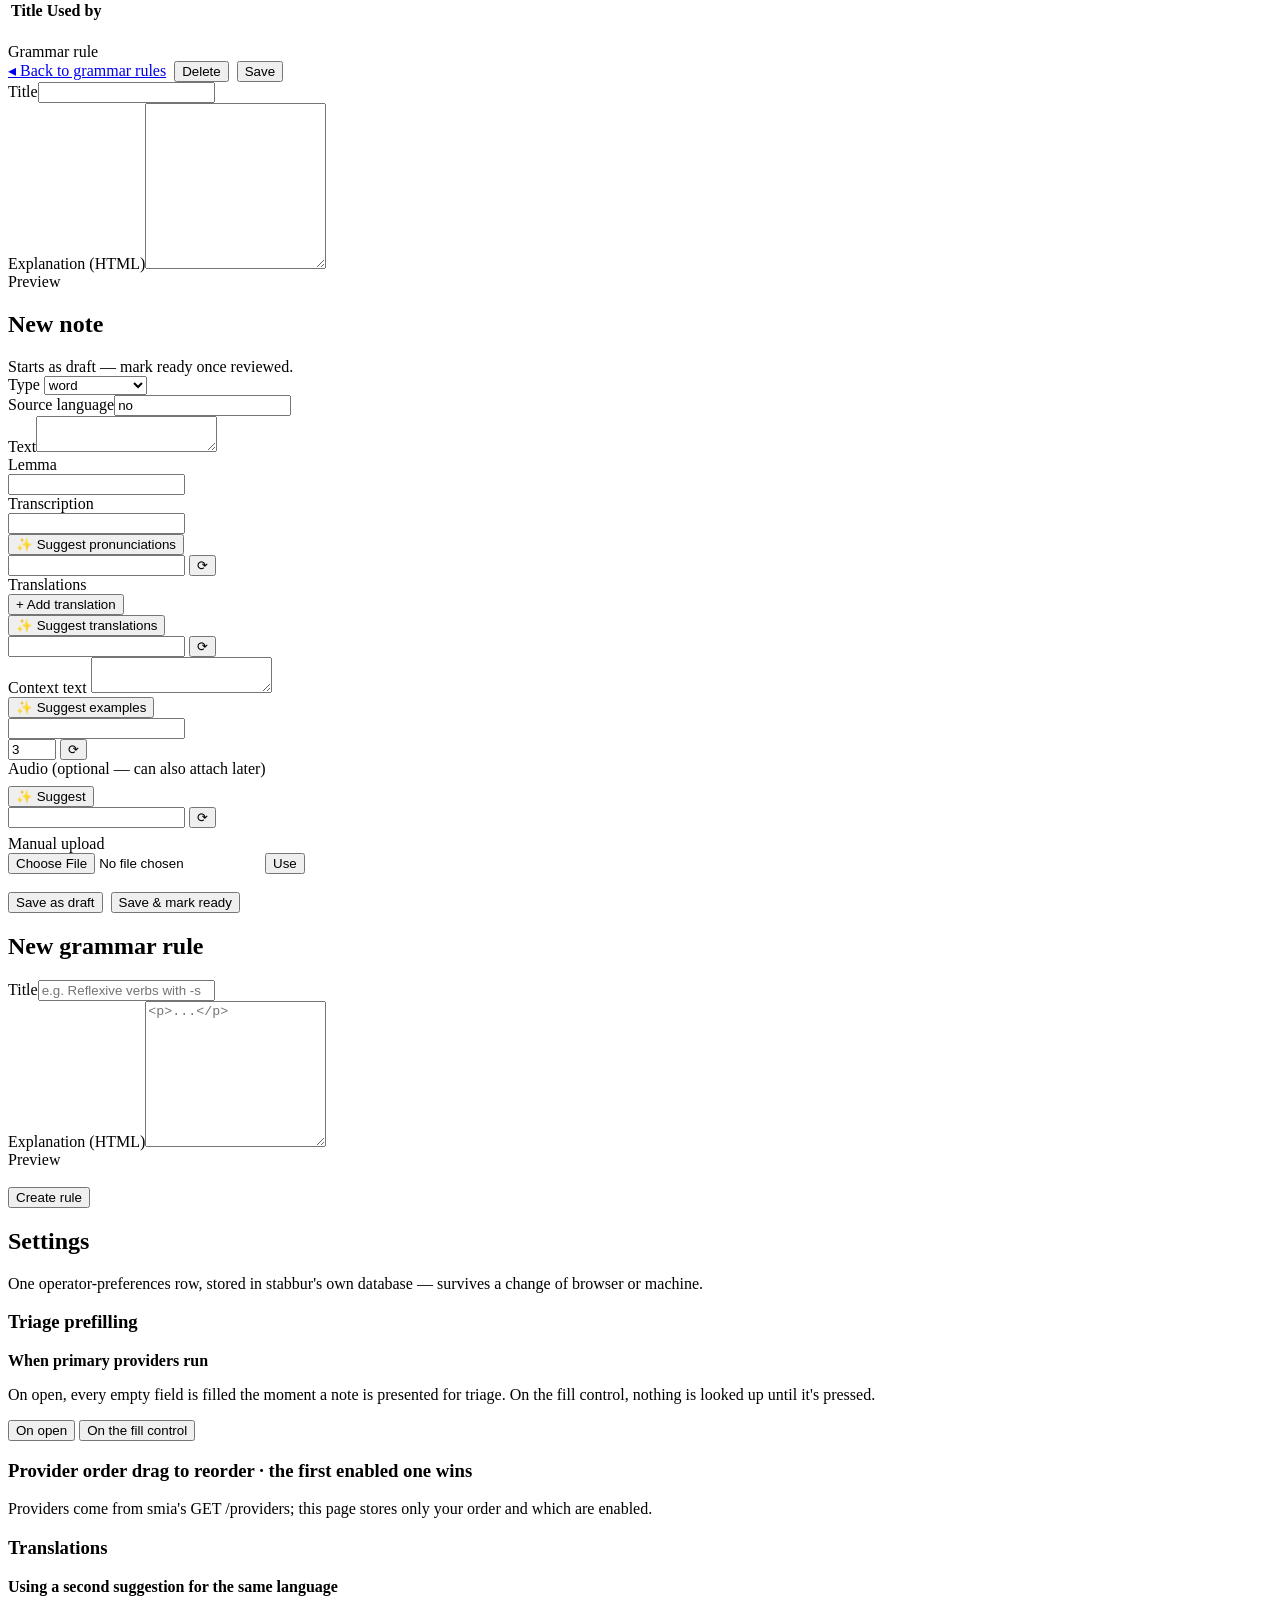
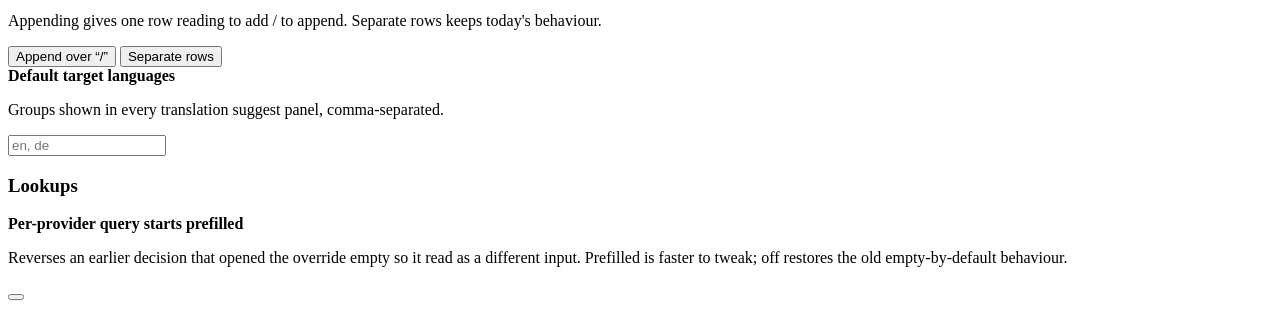
==== commit 0549db38: "Implement pos-suggest-from-ordbank: whole-paradigm apply + PoS suggest control Adds a per-candidate " ====
--- a/ui/index.html
+++ b/ui/index.html
@@ -153,6 +153,13 @@
                     <option value="__custom__">Custom…</option>
                   </select>
                   <input id="e_pos_custom" type="text" placeholder="custom part of speech" style="display:none; margin-top:6px;">
+                  <div class="suggest-control" style="margin-top:8px;">
+                    <button type="button" class="suggest-toggle" data-suggest-toggle="e_pos_suggest">✨ Suggest part of speech<span class="count" id="e_pos_suggest_count" style="display:none"></span></button>
+                    <div class="suggest-control-divider"></div>
+                    <input type="text" class="suggest-query" id="e_pos_suggest_query" spellcheck="false">
+                    <button type="button" class="suggest-rerun-btn" data-suggest-rerun="e_pos_suggest" title="Re-run every provider">⟳</button>
+                  </div>
+                  <div class="suggest-panel" id="e_pos_suggest" data-kind="pos" data-prefix="e"></div>
                 </div>
               </div>
               <div class="field-row">
@@ -561,6 +568,13 @@
             </select>
             <input id="c_pos_custom" type="text" placeholder="custom part of speech" style="display:none; margin-top:6px;">
             <div class="inline-note">Picking a PoS fills in the right inflection fields below — nothing to remember by hand.</div>
+            <div class="suggest-control" style="margin-top:8px;">
+              <button type="button" class="suggest-toggle" data-suggest-toggle="c_pos_suggest">✨ Suggest part of speech<span class="count" id="c_pos_suggest_count" style="display:none"></span></button>
+              <div class="suggest-control-divider"></div>
+              <input type="text" class="suggest-query" id="c_pos_suggest_query" spellcheck="false">
+              <button type="button" class="suggest-rerun-btn" data-suggest-rerun="c_pos_suggest" title="Re-run every provider">⟳</button>
+            </div>
+            <div class="suggest-panel" id="c_pos_suggest" data-kind="pos" data-prefix="c"></div>
           </div>
           <div class="field"><label for="c_source_lang">Source language</label><input id="c_source_lang" type="text" value="no"></div>
           <div class="field"><label for="c_text">Text</label><textarea id="c_text" required></textarea></div>
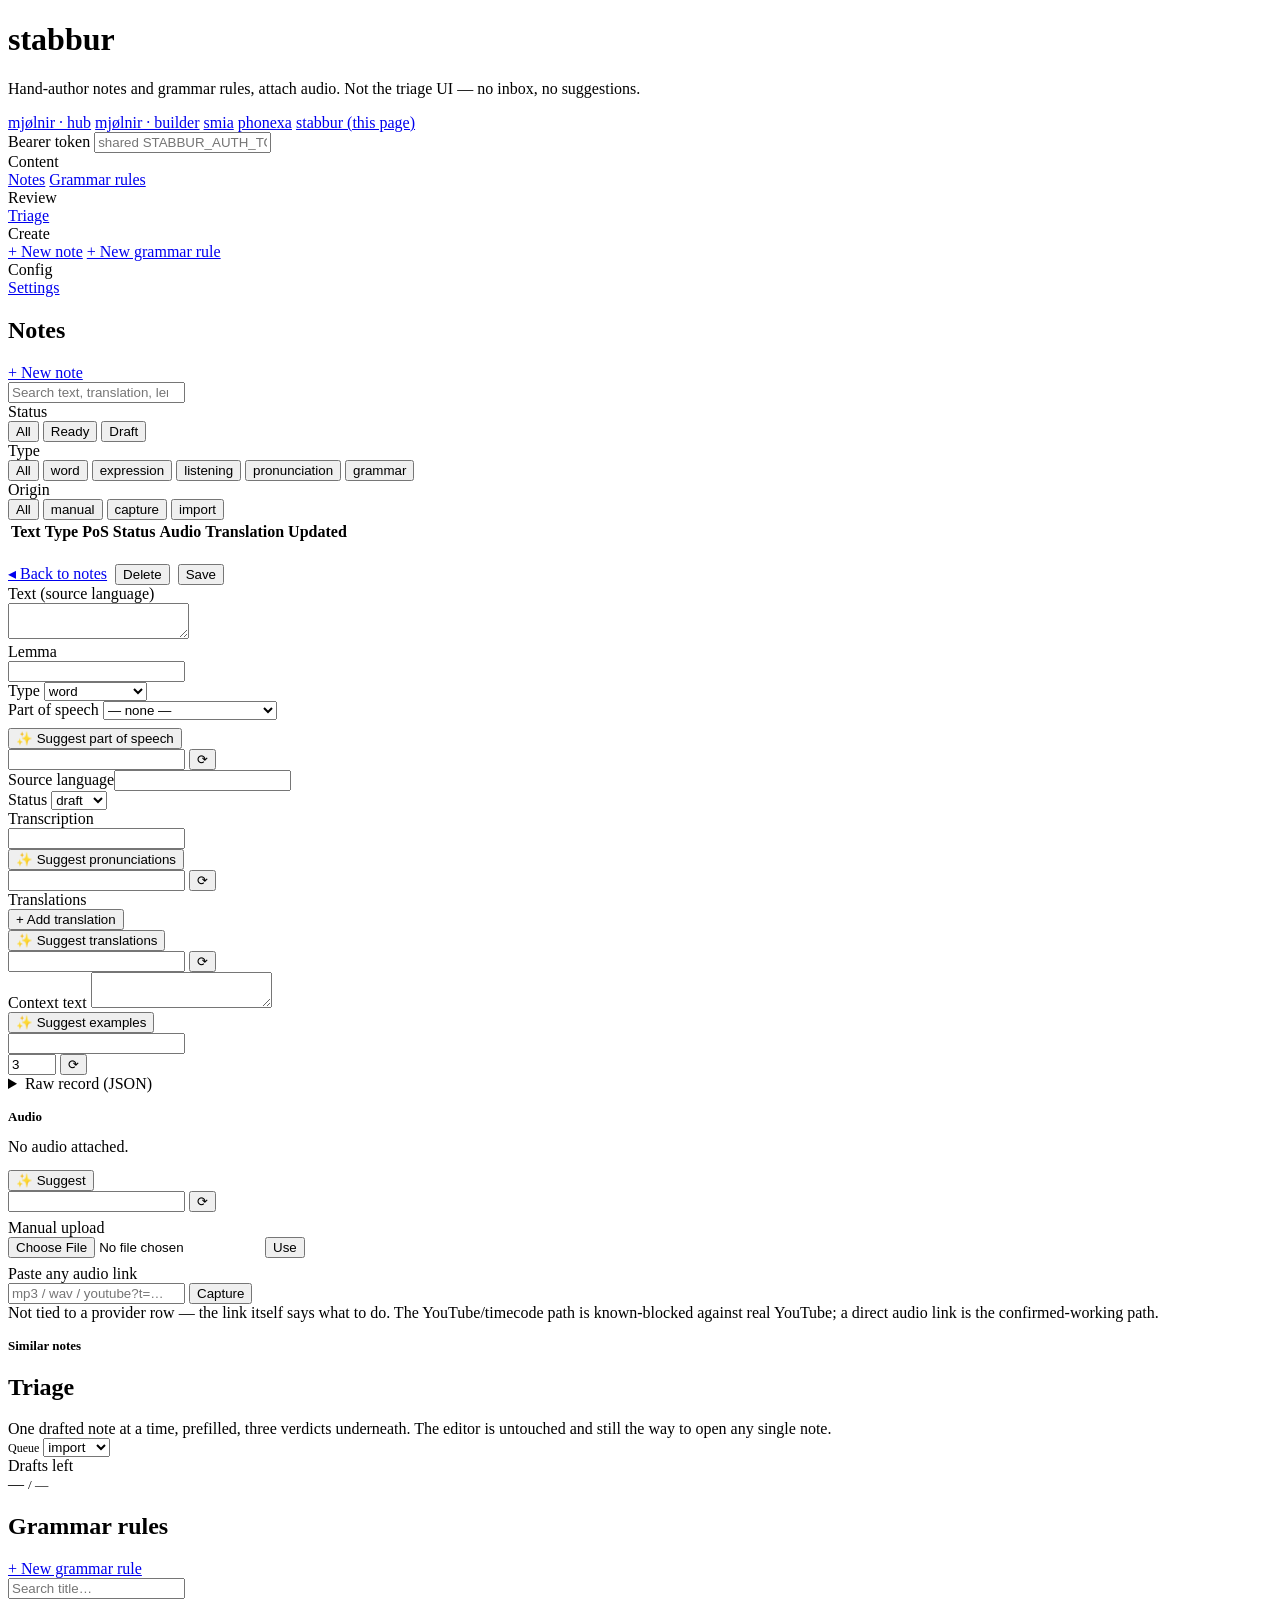
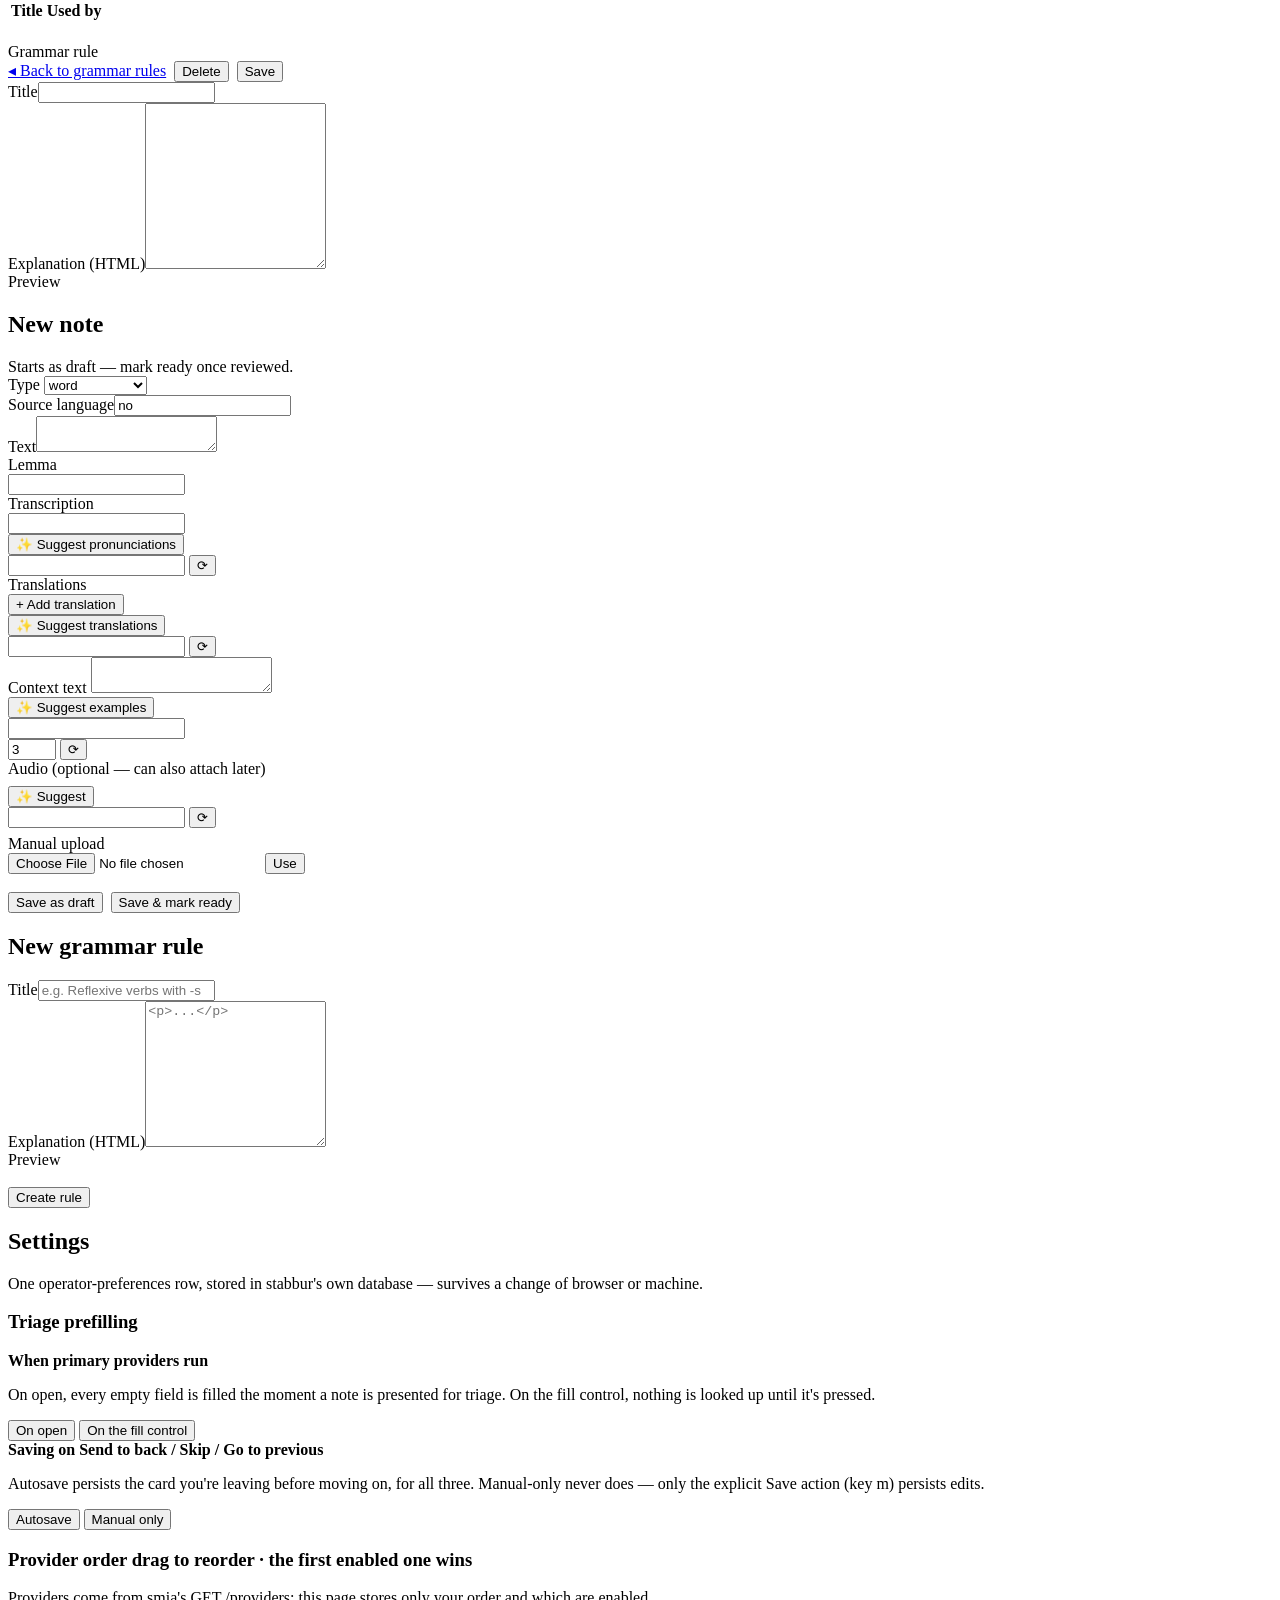
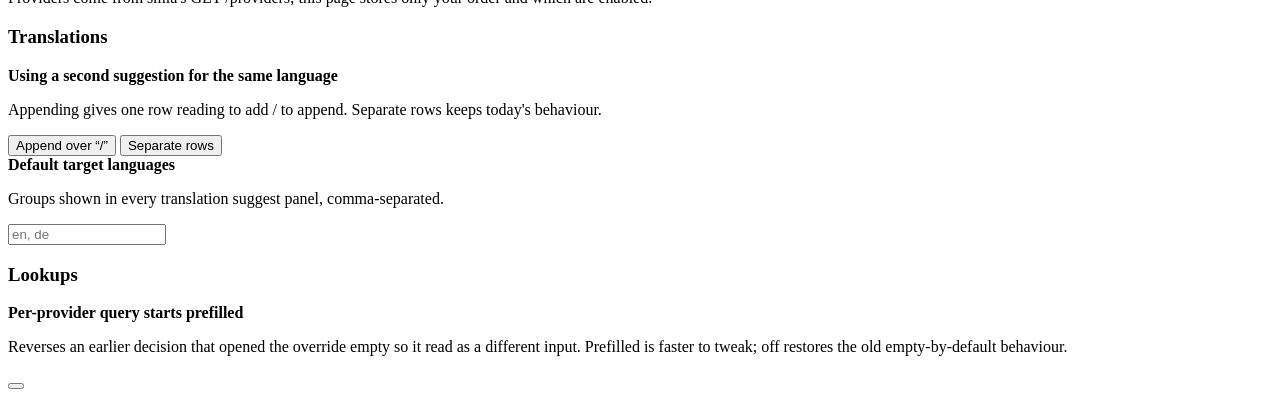
==== commit 50cb6885: "Apply triage-editor-ux-fixes: tts triage fix, candidate-row width, autosave setting, richer similar-" ====
--- a/ui/index.html
+++ b/ui/index.html
@@ -363,7 +363,7 @@
                     </select>
                   </div>
                   <div class="field" id="t_pos_field">
-                    <label for="t_pos_select">Part of speech</label>
+                    <div class="field-label-row"><label for="t_pos_select">Part of speech</label><span class="spacer"></span><span class="src" id="t_pos_src" style="display:none"></span></div>
                     <select id="t_pos_select">
                       <option value="">— none —</option>
                       <option value="substantiv">substantiv</option>
@@ -375,6 +375,13 @@
                       <option value="__custom__">Custom…</option>
                     </select>
                     <input id="t_pos_custom" type="text" placeholder="custom part of speech" style="display:none; margin-top:6px;">
+                    <div class="suggest-control" style="margin-top:8px;">
+                      <button type="button" class="suggest-toggle" data-suggest-toggle="t_pos_suggest">✨ Suggest part of speech<span class="count" id="t_pos_suggest_count" style="display:none"></span></button>
+                      <div class="suggest-control-divider"></div>
+                      <input type="text" class="suggest-query" id="t_pos_suggest_query" spellcheck="false">
+                      <button type="button" class="suggest-rerun-btn" data-suggest-rerun="t_pos_suggest" title="Re-run every provider">⟳</button>
+                    </div>
+                    <div class="suggest-panel" id="t_pos_suggest" data-kind="pos" data-prefix="t"></div>
                   </div>
                 </div>
                 <input id="t_source_lang" type="text" style="display:none">
@@ -477,7 +484,8 @@
           <button type="button" class="btn-ghost" id="triageSkipBtn">Skip <kbd>S</kbd></button>
           <button type="button" class="btn-ghost" id="triagePreviousBtn" title="Undo the last verdict and go back one note">← Previous <kbd>T</kbd></button>
           <button type="button" class="btn-ghost" id="triagePrefillBtnBottom">⟳ Prefill <kbd>L</kbd></button>
-          <span class="inline-note" style="margin:0 0 0 6px;">edits are kept on send-to-back</span>
+          <button type="button" class="btn-ghost" id="triageSaveBtn" title="Save this card's edits without accepting, skipping, or sending it back">Save <kbd>M</kbd></button>
+          <span class="inline-note" style="margin:0 0 0 6px;">Save persists edits any time; navigation also saves them when the autosave setting is on</span>
           <span class="spacer"></span>
           <button type="button" class="btn-primary" id="triageAcceptBtn">Mark ready &amp; next <kbd>R</kbd></button>
         </div>
@@ -700,6 +708,16 @@
               <button type="button" data-value="on_demand">On the fill control</button>
             </div>
           </div>
+          <div class="sitem">
+            <div class="txt">
+              <b>Saving on Send to back / Skip / Go to previous</b>
+              <p>Autosave persists the card you're leaving before moving on, for all three. Manual-only never does — only the explicit Save action (key <span class="mono">m</span>) persists edits.</p>
+            </div>
+            <div class="ctl seg" id="settingsTriageNavigateSaveSeg">
+              <button type="button" data-value="autosave">Autosave</button>
+              <button type="button" data-value="manual">Manual only</button>
+            </div>
+          </div>
         </div>
 
         <div class="sgroup">
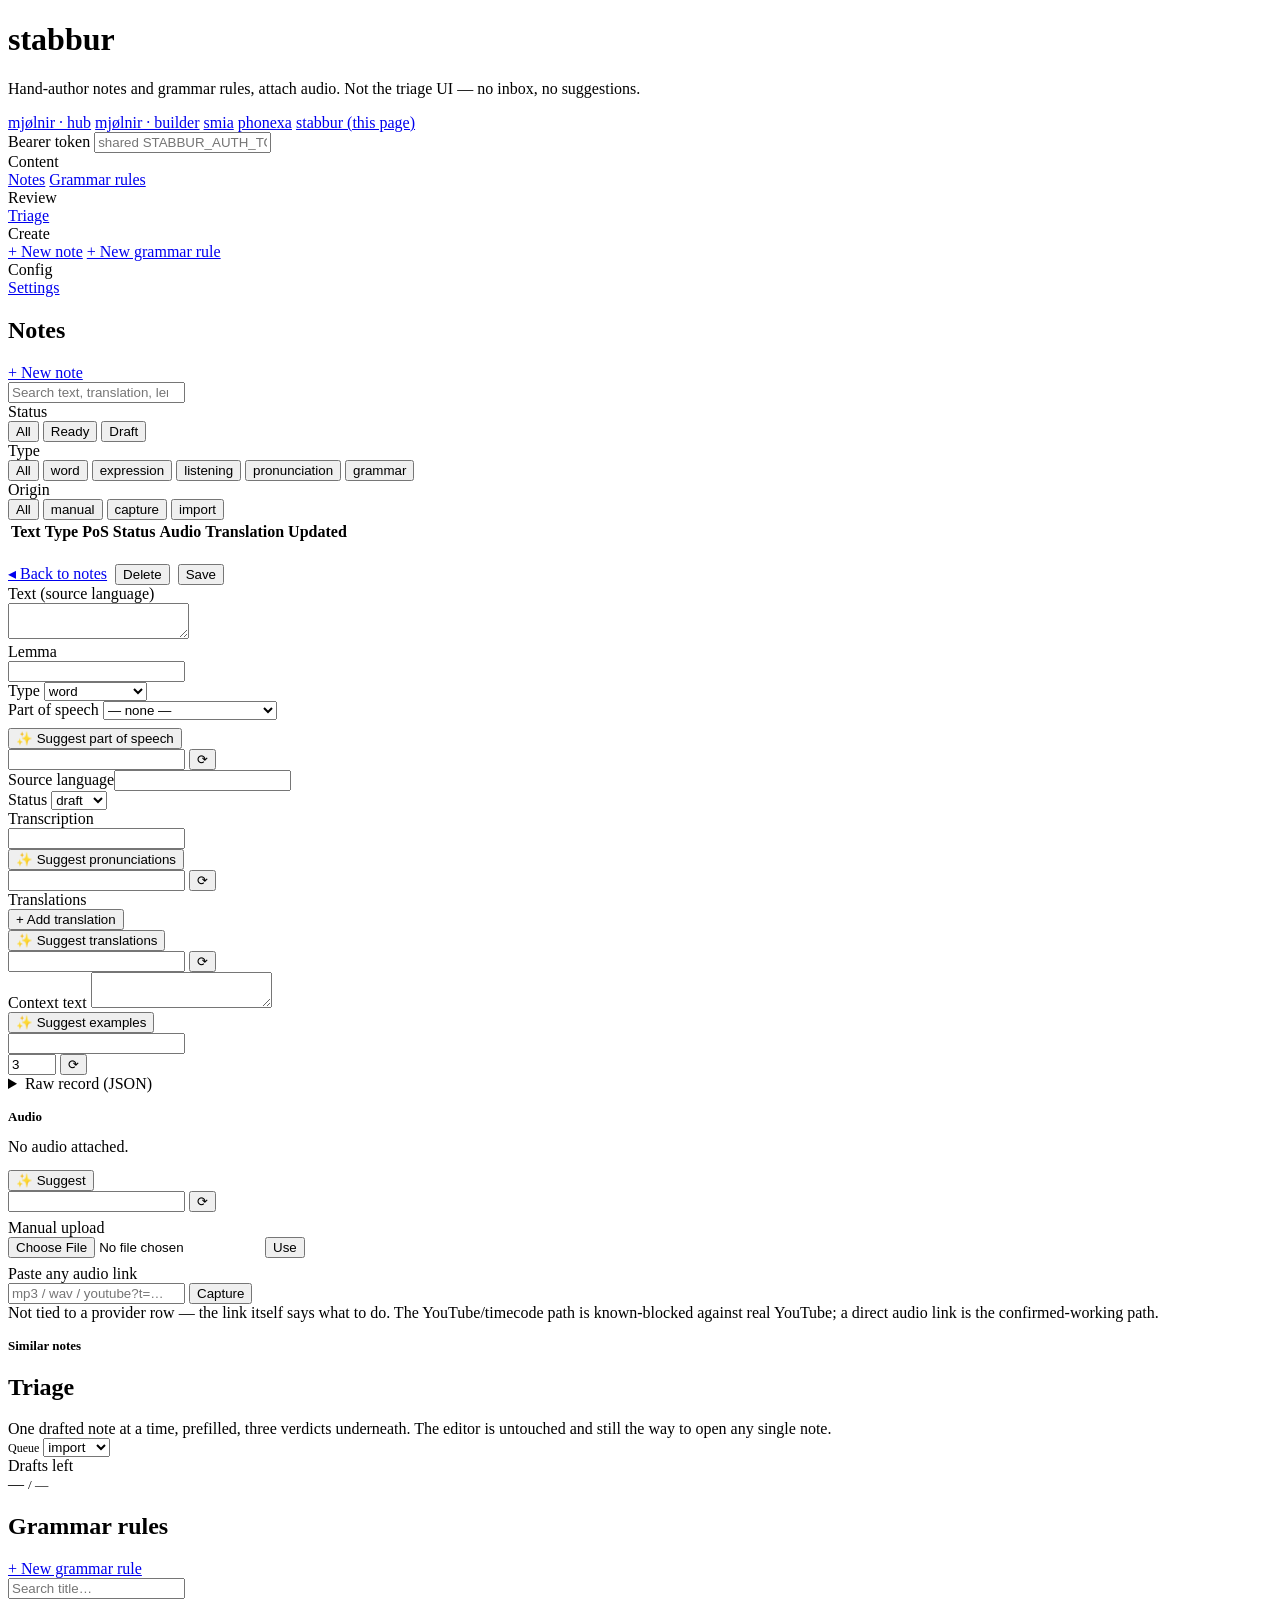
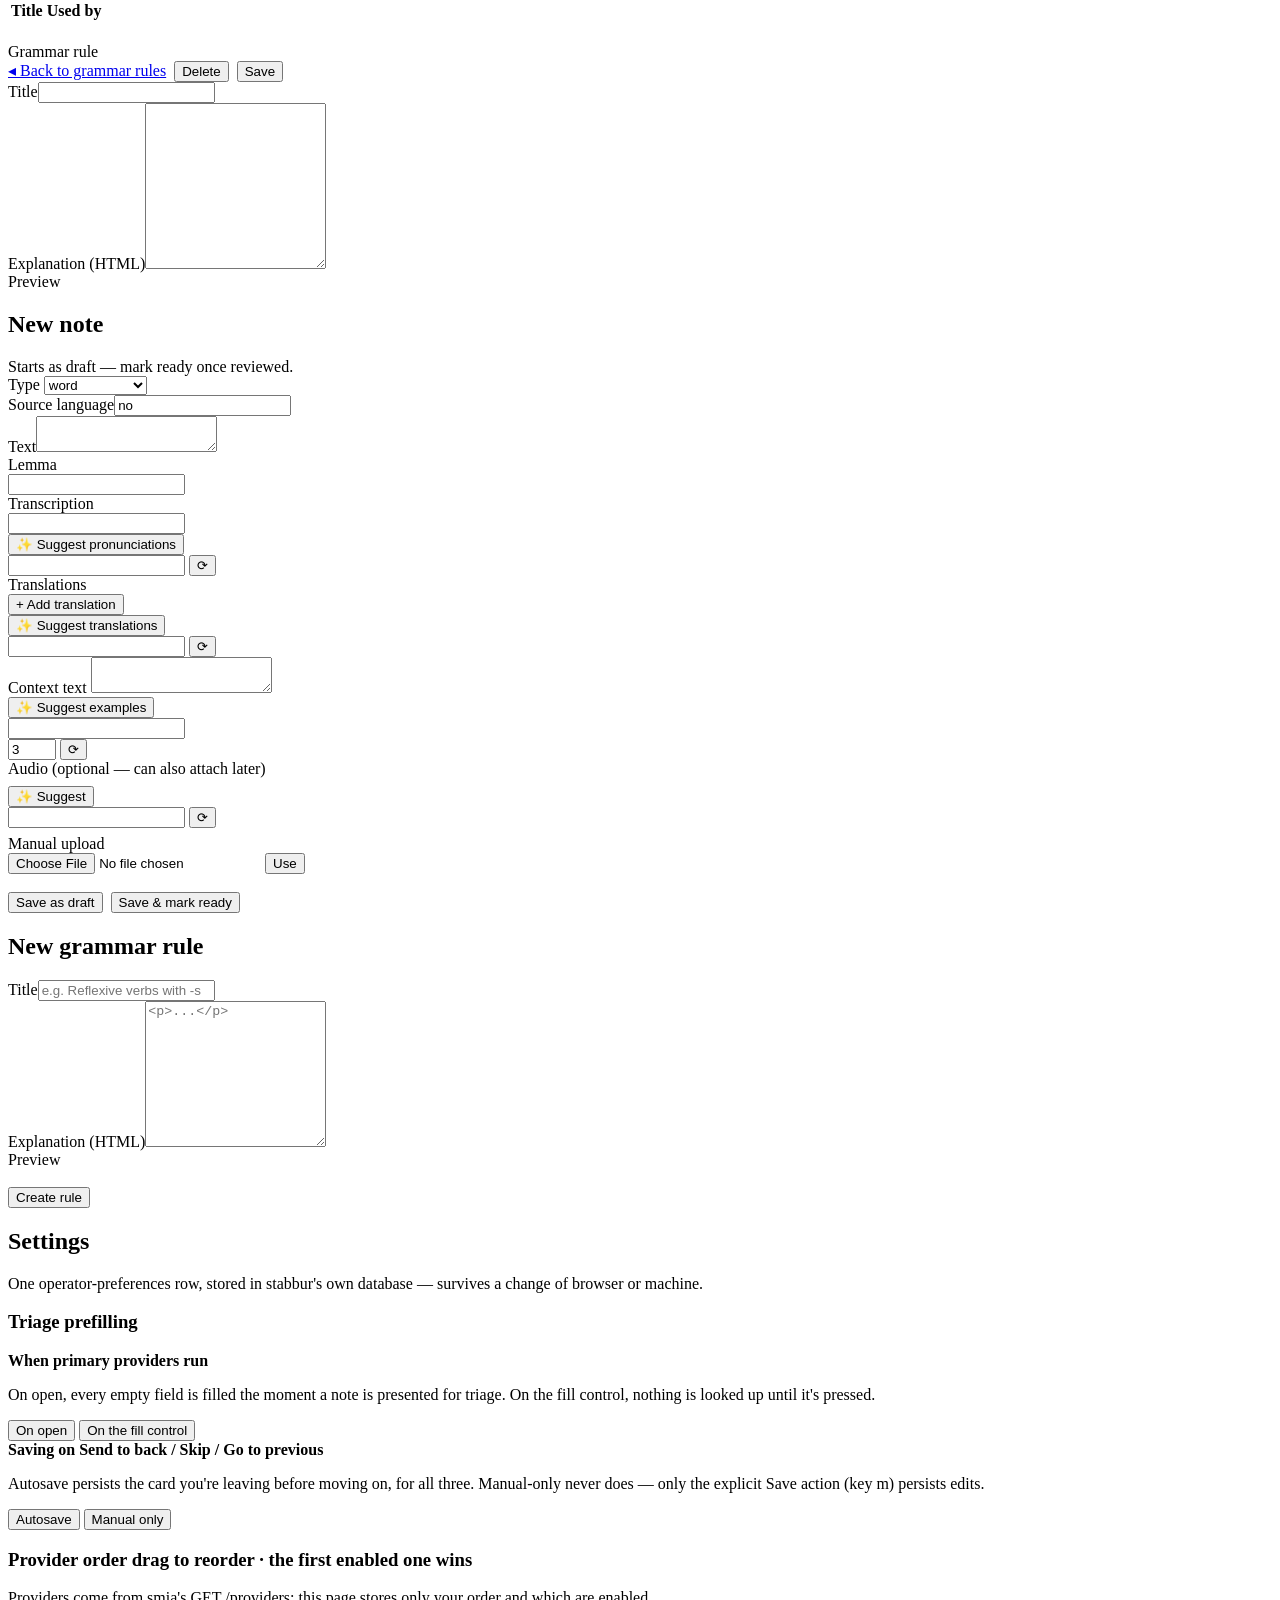
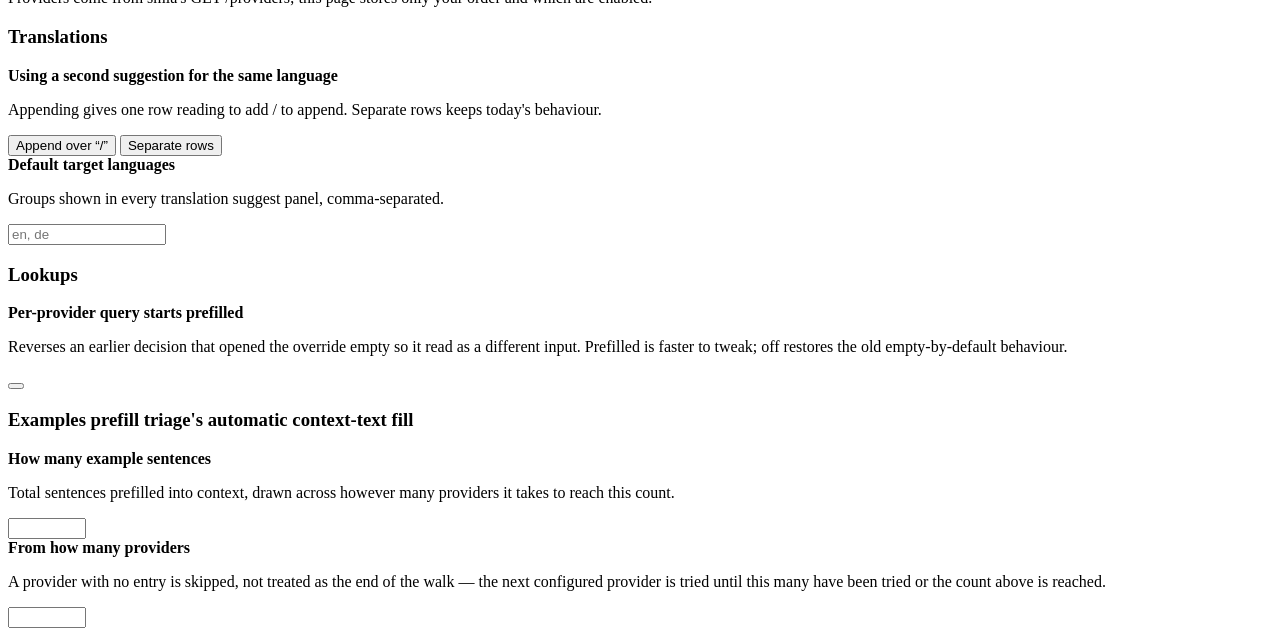
==== commit 20ef299f: "Fix detail-grid IPA blowout (min-width:0 grid-column fix), add configurable examples-prefill count/p" ====
--- a/ui/index.html
+++ b/ui/index.html
@@ -757,6 +757,24 @@
           </div>
         </div>
 
+        <div class="sgroup">
+          <h3>Examples prefill <span>triage's automatic context-text fill</span></h3>
+          <div class="sitem">
+            <div class="txt">
+              <b>How many example sentences</b>
+              <p>Total sentences prefilled into context, drawn across however many providers it takes to reach this count.</p>
+            </div>
+            <div class="ctl"><input class="mono" type="number" id="settingsExamplesCountInput" min="1" max="10" style="width:70px"></div>
+          </div>
+          <div class="sitem">
+            <div class="txt">
+              <b>From how many providers</b>
+              <p>A provider with no entry is skipped, not treated as the end of the walk — the next configured provider is tried until this many have been tried or the count above is reached.</p>
+            </div>
+            <div class="ctl"><input class="mono" type="number" id="settingsExamplesMaxProvidersInput" min="1" max="10" style="width:70px"></div>
+          </div>
+        </div>
+
         <p id="settingsSaveResult" class="inline-note"></p>
       </div>
     </section>
